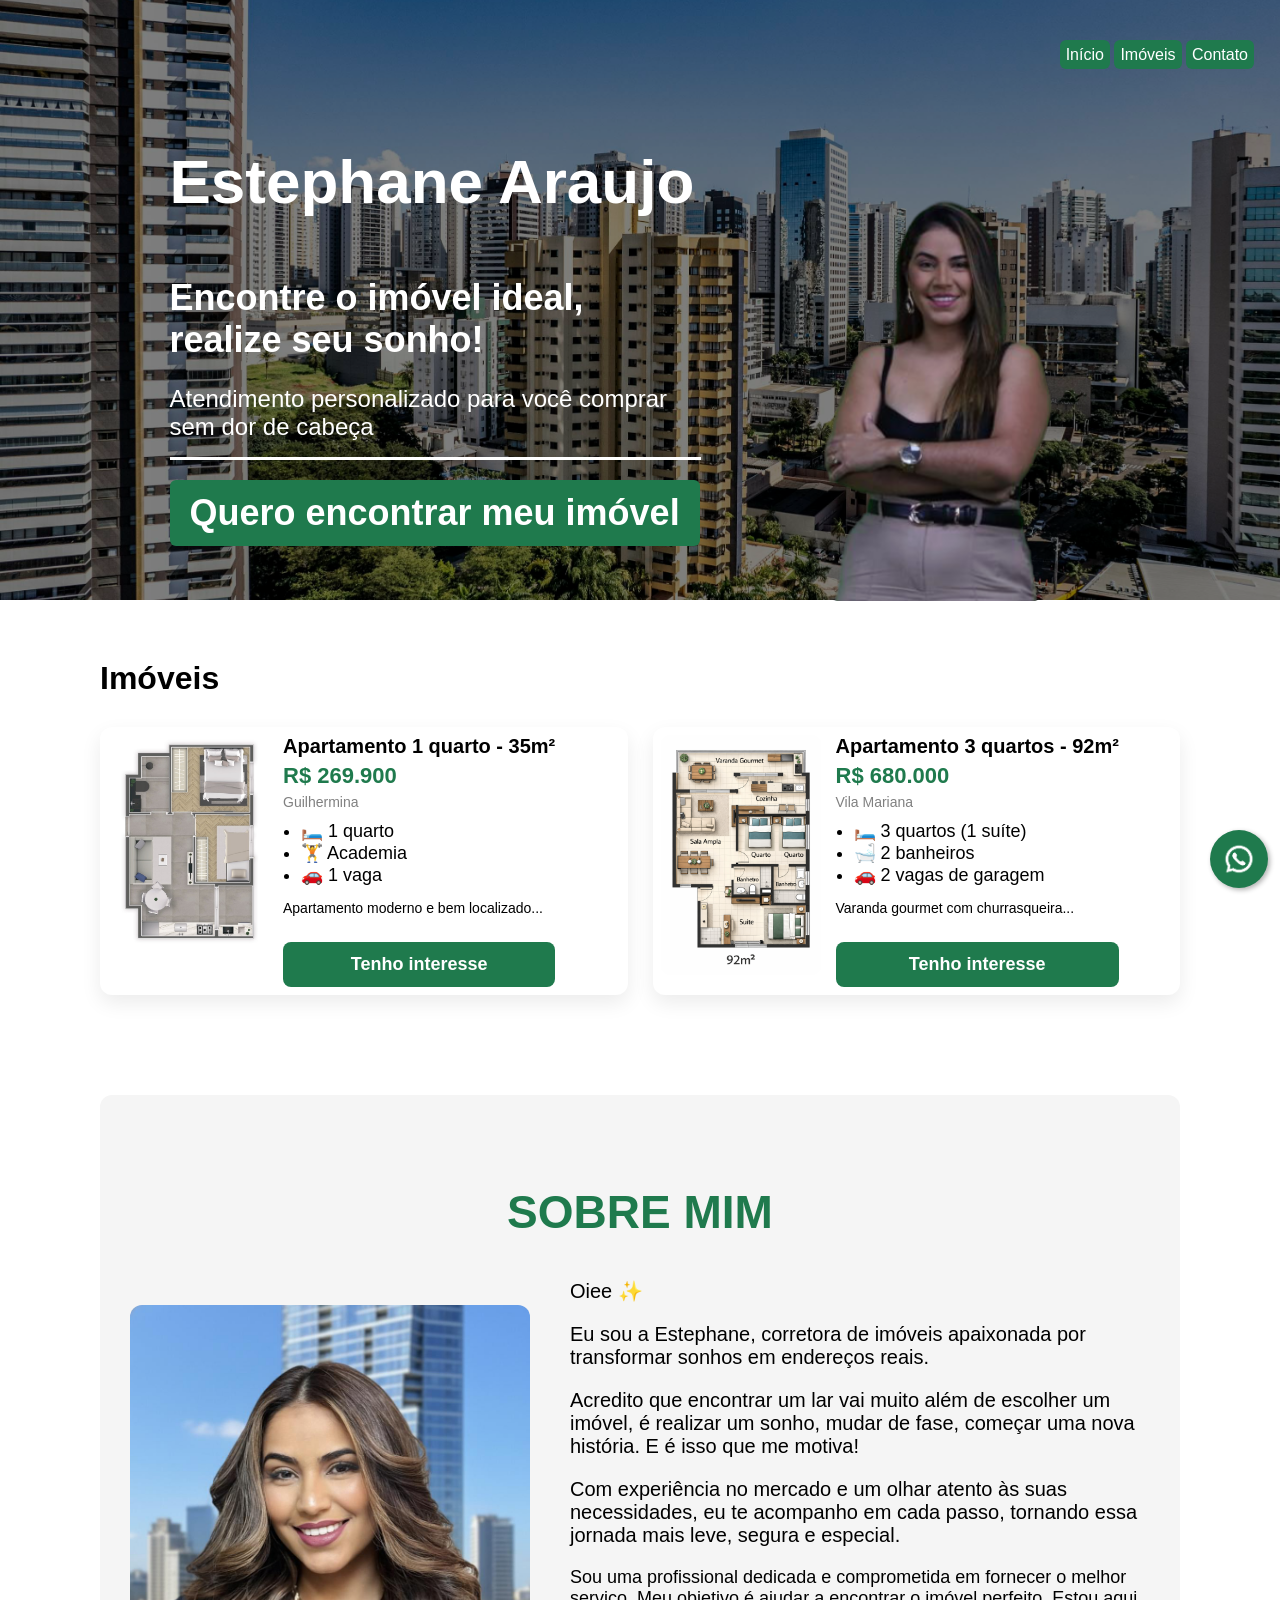
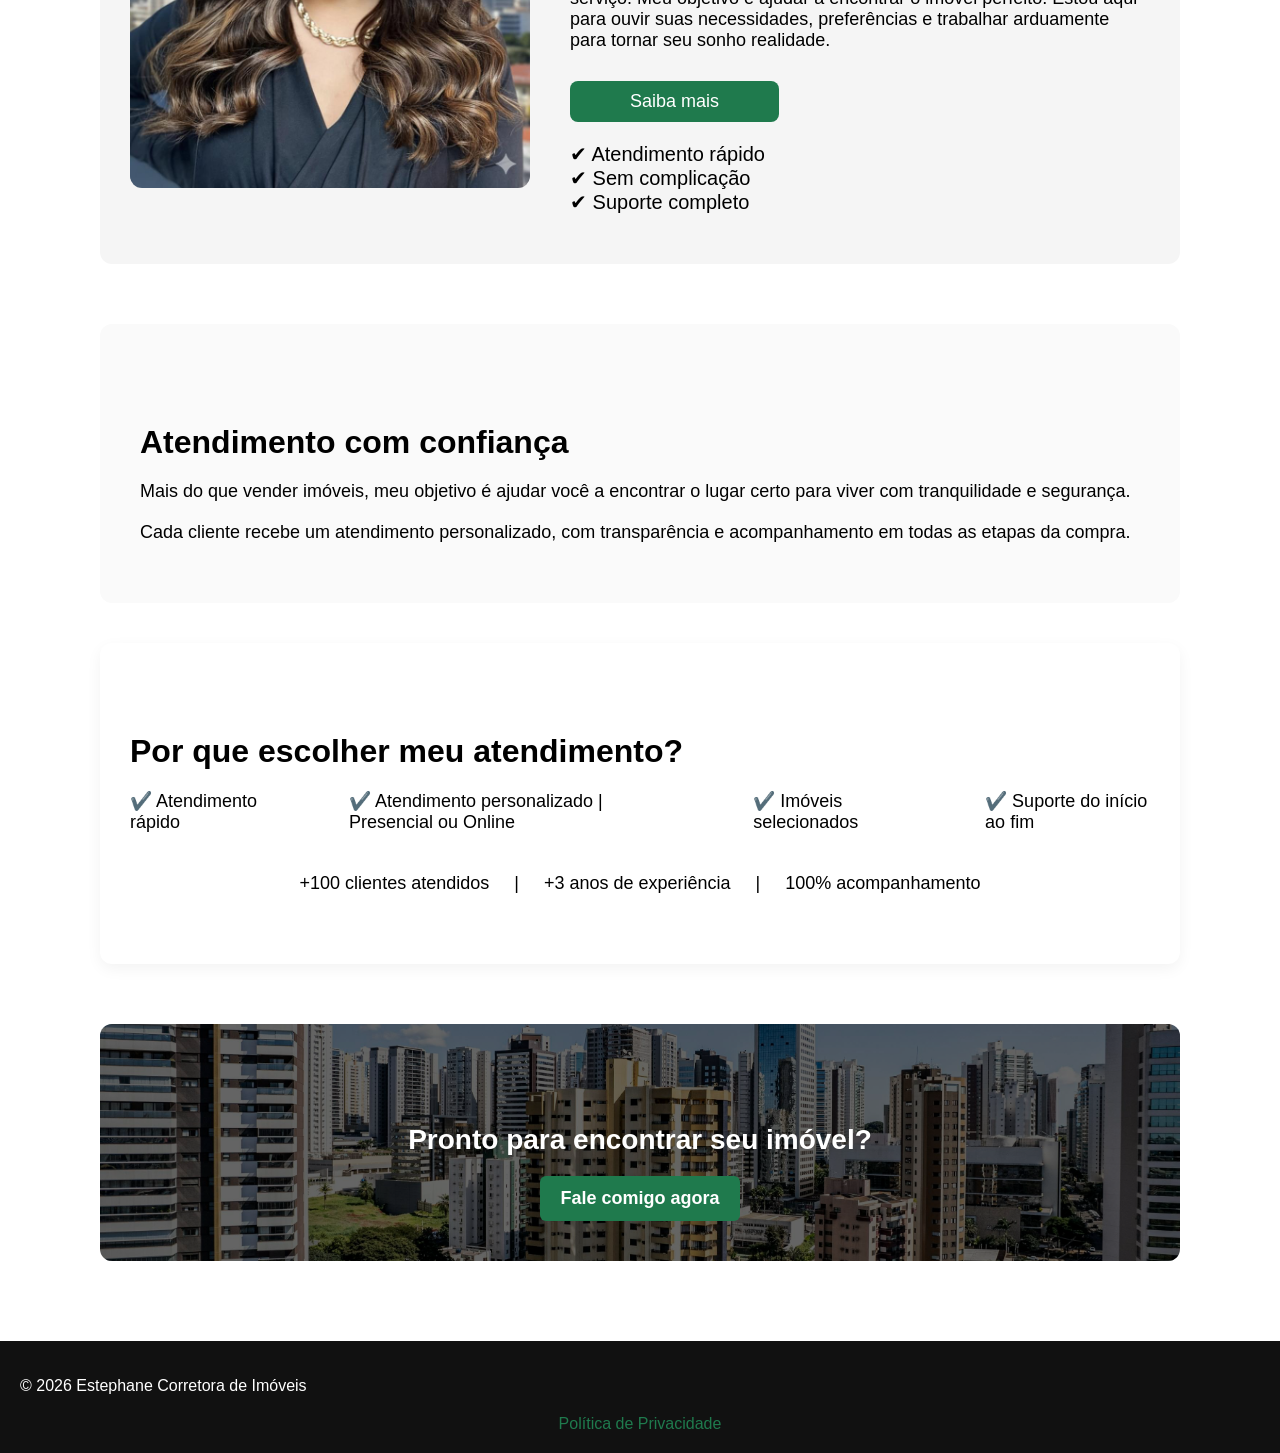
==== index.html @ 43e54a30 "Add files via upload" ====
<!DOCTYPE html>
<html>
 <head>
  <meta charset="UTF-8">
  <title>Estephane Corretora | Imóveis em São Paulo</title>
  <link rel="stylesheet" href="estilo.css">
  <meta name="viewport" content="width=device-width, initial-scale=1.0">
  <link rel="icon" href="favicon.png">
 </head>
 
 <body>
  <header class="hero">
   <div class="topo">
    <nav>
     <a href="index.html">Início</a>
     <a href="Imoveis.html">Imóveis</a>
     <a href="https://wa.me/5511993625335">Contato</a>
    </nav>
   </div>

   <div class="hero-conteudo">
    
    <div class="hero-texto">
     <h1>Estephane Araujo</h1>
     <h2>Encontre o imóvel ideal, realize seu sonho!</h2>
     <p>Atendimento personalizado para você comprar sem dor de cabeça</p>
     
     <a href="https://wa.me/5511993625335" class="btn-whats" target="_blank">
      Quero encontrar meu imóvel
     </a>
    </div>
    
    <div class="hero-imagem">
     <img src="foto-estephane.png" alt="Foto da corretora">
    </div>
   </div>
  </header>
  
  <main>
  <h2>Imóveis</h2>

   <article class="blocos">
    <section class="card">
     <a href="Amaral Coutinho/Amaral Coutinho Pg.html">
      <img src="Amaral Coutinho/Amaral-Coutinho-Guilhermina-Planta.jpg">
     </a>
      
      <div class="card-info">
       <a href="Amaral Coutinho/Amaral Coutinho Pg.html">       
       
        <h3>Apartamento 1 quarto - 35m²</h3>
        
        <span class="preco">R$ 269.900</span>
        
        <span class="local">Guilhermina</span>
        
        <ul>
         <li>🛏️ 1 quarto</li>
         <li>🏋️ Academia</li>
         <li>🚗 1 vaga</li>
        </ul>
        
        <p class="desc">
Apartamento moderno e bem localizado...
        </p>
       </a>
       
       <a href="https://wa.me/5511993625335" class="btn-card">
Tenho interesse
       </a>
      </div>
    </section>
    
    <section class="card">
     <a href="apartamento de 92m.html">
      <img src="planta-92.png" width="120">
     </a>
      
      <div class="card-info">     
       <a href="apartamento de 92m.html">
        <h3>Apartamento 3 quartos - 92m²</h3>
        
        <span class="preco">R$ 680.000</span>
        
        <span class="local">Vila Mariana</span>
        
        <ul>
         <li>🛏️ 3 quartos (1 suíte)</li>
         <li>🛁 2 banheiros</li>
         <li>🚗 2 vagas de garagem</li>
        </ul>
        
        <p class="desc">
Varanda gourmet com churrasqueira...
        </p>
       </a>
       
       <a href="https://wa.me/5511993625335" class="btn-card">
Tenho interesse
       </a>
      </div>
    </section>
   </article>
   
   <article>
    <section class="sobre">
     <h2>SOBRE MIM</h2>
     
     <span class="sobre-div">
      <img class="sobre-img" src="corretora-nova.jpeg">
      
      <span class="sobre-txt">
       <p>
Oiee ✨
       </p>
       
       <p>
Eu sou a Estephane, corretora de imóveis apaixonada por transformar sonhos em endereços reais.
       </p>
       
       <p>
Acredito que encontrar um lar vai muito além de escolher um imóvel, é realizar um sonho, mudar de fase, começar uma nova história. E é isso que me motiva!
       </p>
       
       <p>
Com experiência no mercado e um olhar atento às suas necessidades, eu te acompanho em cada passo, tornando essa jornada mais leve, segura e especial.
       </p>
       
       </p>
Sou uma profissional dedicada e comprometida em fornecer o melhor serviço. Meu objetivo é ajudar a encontrar o imóvel perfeito. Estou aqui para ouvir suas necessidades, preferências e trabalhar arduamente para tornar seu sonho realidade.
       </p>
       
       <a href="sobre.html">Saiba mais</a>
      
       <p class="prova">
✔ Atendimento rápido<br>
✔ Sem complicação<br>
✔ Suporte completo
       </p>
      </span>
     </span>
    </section>
    
    <section class="confiança">
     <h2>Atendimento com confiança</h2>
     
     <p>
Mais do que vender imóveis, meu objetivo é ajudar você a encontrar o lugar certo
para viver com tranquilidade e segurança.
     </p>
     
     <p>
Cada cliente recebe um atendimento personalizado, com transparência e
acompanhamento em todas as etapas da compra.
     </p>
    </section>
    
    <section class="diferenciais">
     <h2>Por que escolher meu atendimento?</h2>
     
     <section class="dife">
       <div>✔️ Atendimento rápido</div>
       <div>✔️ Atendimento personalizado | Presencial ou Online</div>
       <div>✔️ Imóveis selecionados</div>
       <div>✔️ Suporte do início ao fim</div>
     </section>
     
     <section class="numeros">
       <div class="nume">+100 clientes atendidos</div>
       <span class="divisor">|</span>
       <div class="nume">+3 anos de experiência</div>
       <span class="divisor">|</span>
       <div class="nume">100% acompanhamento</div>
     </section>
    </section>
   </article>
   
   <section class="cta-final">
    <h2>Pronto para encontrar seu imóvel?</h2>
    
    <a href="https://wa.me/5511993625335" class="btn-whats">
Fale comigo agora
    </a>
   </section>
   
   <a href="https://wa.me/5511993625335?text=Oi,%20estava%20olhando%20seu%20site%20e%20gostaria%20de%20saber%20mais%20sobre%20os%20imoveis%20disponiveis." class="whatsapp-float" target="_blank">
    <img class="centro" src="Logo_whatsap-removebg-preview.png">
   </a>
  </main>
  
  <footer>
   <p>© 2026 Estephane Corretora de Imóveis</p>
   
   <a href="politica.html">Política de Privacidade</a>
  </footer>
 </body>
</html>
---- estilo.css ----
* {
  box-sizing: border-box;
}

body {
  display: flex;
  flex-direction: column;
  min-height: 100vh;
  border: none;
  margin: 0;
  overflow-x: hidden;
  font-family: 'inter', sans-serif;
}

header {

}

.hero {
  position: relative;
  background-image: url("fundo-22.jpg");
  background-size: cover;
  background-position: center;
  min-height: 600px;
  padding: 40px 20px;
  color: white;
  font-family: Helvetica;
}

.hero::before {
  content: "";
  position: absolute;
  inset: 0;
  background: rgba(0,0,0,0.5);
}

.hero * {
  position: relative;
  z-index: 1;
}

.hero-conteudo {
  display: flex;
  align-items: center;
  justify-content: center;
  gap: 70px;
  margin-top: 40px;
  flex-wrap: wrap;
}

.hero-imagem img {
  transform: translateY(64px);
  width: 340px;
  max-width: 100%;
}

.hero-texto {
  font-size: 36px;
  max-width: 531px;
}

.hero-texto h1 {
  font-size: 62px;
}

.hero-texto h2 {
  font-size: 36px;
  margin-bottom: 10px;
  color: white;
}

.hero-texto p {
  font-size: 24px;
  margin-bottom: 20px;
  color: white;
  padding-bottom: 16px;
  border-bottom: 3px solid white;
}

.btn-whats {
  display: inline-block;
  background-color: #1f7a4d;
  color: white !important;
  padding: 12px 20px;
  border-radius: 6px;
  text-decoration: none;
  font-weight: bold;
  transition: 0.3s;
}

.btn-whats:hover {
  background-color: #145c38;
}

.topo {
  display: flex;
  justify-content: right;
  margin: 6px;
}

nav {

}

nav a {
  background-color: #1f7a4d;
  color: white;
  border-radius: 6px;
  padding: 6px;
  text-decoration: none;
}

nav a:hover {
  background-color: #145c38;
}

.head1 {
  position: relative;
  background-image: url("Amaral Coutinho/Amaral-Coutinho-01.jpg");
  background-size: cover;
  background-position: center;
  background-repeat: no-repeat;
  height: 600px;
  width: 100%;
  padding: 40px 20px;
  color: white;
  font-family: Helvetica;
}

main {
  flex: 1;
  max-width: 1080px;
  margin: auto;
  font-size: 18px;
}

.image {
  display: flex;
  max-width: 800px;
}

.blocos {
  display: grid;
  grid-template-columns: repeat(auto-fit, minmax(350px, 1fr));
  gap: 25px;
  margin-top: 30px;
}

.card {
  display: flex;
  flex: 1 1 500px;
  gap: 15px;
  padding: 15px;
  border-radius: 12px;
  background: white;
  padding: 8px;
  border: none;
  box-shadow: 0 8px 20px rgba(0,0,0,0.08);
  width: 100%;
  transition: 0.3s;
}

.card:hover {
  transform: translateY(-8px);
  box-shadow: 0 15px 30px rgba(0,0,0,0.15);
}

.card img {
  width: 160px;
  border-radius: 10px;
  object-fit: cover;
  transition: 0.3s;
}

.card:hover img {
  transform: scale(1.05);
}

.card-info {
  display: flex;
  flex-direction: column;
  gap: 6px;
  min-width: 0;
}

.card-info h3 {
  margin: 0;
  font-size: 20px;
  font-weight: bold;
  color: black;
}

.card ul {
  color: black;
}

.card p {
  color: black;
}

.preco {
  display: block;
  font-size: 22px;
  font-weight: bold;
  color: #1f7a4d;
  margin: 5px 0;
}

.local {
  font-size: 14px;
  color: gray;
}

.card ul {
  padding-left: 18px;
  margin: 10px 0;
}

.desc {
  font-size: 14px;
  color: #555;
}

.btn-card {
  display: inline-block;
  background: #1f7a4d;
  color: white;
  padding: 12px;
  border-radius: 8px;
  margin-top: auto;
  font-size: 18px;
  font-weight: bold;
  transition: 0.3s;
  text-align: center;
}

.btn-card:hover {
  background: #145c38;
  transform: scale(1.05);
}

.sobre {
  margin-top: 60px;
  padding: 30px;
  background: #f5f5f5;
  border-radius: 12px;
}

.sobre h2 {
  text-align: center;
  font-size: 46px;
  color: #1f7a4d;
}

.sobre-div {
  display: flex;
  gap: 40px;
  align-items: center;
}

.sobre-img {
  width: 100%;
  max-width: 400px;
  height: auto;
  border-radius: 12px;
}

.sobre-txt {
  text-decoration: none;  
}

.sobre-txt p {
  font-size: 20px;
}

.sobre-txt a {
  background-color: #1f7a4d;
  color: white;
  border-radius: 8px;
  padding: 10px 60px;
  display: inline-block;
  margin-top: 10px;
}

.sobre-txt a:hover {
  background-color: #145c38;
}

.confiança {
  margin-top: 60px;
  padding: 40px;
  background: #fafafa;
  border-radius: 12px;
}

.prova {
  display: flex;
  flex-direction: column;
  gap: 5px;
}

.diferenciais {
  margin-top: 30px;
  padding: 30px;
  background: white;
  border-radius: 12px;
  box-shadow: 0 5px 15px rgba(0,0,0,0.05);
}

.dife {
  display: flex;
  gap: 80px;
  align-items: center;
}

.numeros {
  text-align: center;
}

.nume {
  display: inline;
  margin-right: 20px;
  margin-left: 20px;
}

.divisor {
  display: inline;
}

.cta-final {
  margin-top: 60px;
  padding: 60px 20px;
  text-align: center;
  color: white;
  border-radius: 12px;
  background-image: url("fundo-22.jpg");
  background-size: cover;
  background-position: center;
  position: relative;
  overflow: hidden;
}

.cta-final::before {
  content: "";
  position: absolute;
  inset: 0;
  background: rgba(0,0,0,0.6);
}

.cta-final * {
  position: relative;
  z-index: 1;
}

.cta-final h2 {
  color: white;
}

span {
  display: block;
  text-align: left;
}

.span2 {
  display: inline;
}

section {
  margin-bottom: 40px;
}

h2 {
  color: black;
  font-size: 32px;
  margin-top: 60px;
  margin-bottom: 20px;
  font-weight: 700;
}

ul ol {
  color: black;
}

a {
  text-decoration: none;
}

p {
  color: black;
  text-align: left;
  margin-bottom: 20px;
}


.whatsapp-float {
  position: fixed;
  width: 60px;
  height: 60px;
  bottom: 20px;
  right: 20px;
  background-color: #1f7a4d;
  color: white;
  border-radius: 50%;
  text-align: center;
  font-size: 28px;
  line-height: 60px;
  box-shadow: 2px 2px 5px rgba(0,0,0,0.3);
  text-decoration: none;
  z-index: 1000;
  transition: 0.3s;
}

.whatsapp-float:hover {
  background-color: #145c38;
  transform: scale(1.1);
}

.centro  {
  width: 60px;
  height: 60px;
  border-radius: 50%;
  object-fit: cover;
}

footer {
  background: #111;
  color: white;
  text-align: center;
  padding: 20px;
  margin-top: 40px;
}

footer a {
  color: #1f7a4d;
  text-decoration: none;
  display: block;
  margin-top: 10px;
}

footer p {
  color: white;
}

@media (max-width: 768px) {
  .body {
    overflow-x: hidden;
  }
  
  .hero {
    min-height: auto;
    pading: 20px 16px 40px;
  }
  
  .hero-conteudo {
    flex-direction: column;
    text-align: center;
    gap: 20px;
    margin-top: 25px;
  }
  
  .hero-texto {
    font-size: 24px;
    max-width: 100%;
    width: 100%;
  }
  
  .hero-texto h1 {
    font-size: 32px;
    margin: 0 0 15px;
  }
  
  .hero-texto h2 {
    font-size: 22px;
    margin-bottom: 12px;
  }
  
  .hero-texto p {
    font-size: 16px;
    margin-bottom: 18px;
  }
  
  .hero-imagem img {
    display: none;
  }
  
  .topo {
    justify-content: center;
    margin: 0;
  }
  
  nav {
    display: flex;
    justify-content: center;
    gap: 8px;
    flex-wrap: wrap;
  }
  
  nav a {
    padding: 8px 12px;
    font-size: 15px;
  }
  
  main {
    width: 100%;
    max-width: 100%;
    padding: 0 12px;
    margin: 0 auto;
  }
  
  .blocos {
    display: grid;
    grid-template-columns: repeat(2, 1fr);
    gap: 12px;
  }
  
  .card {
    display: flex;
    flex-direction: column;
    width: 100%;
    min-width: 0;
    padding: 8px;
  }
  
  .card img {
    width: 100%;
    height: 130px;
    object-fit: cover;
  }
  
  .card-info {
    padding: 5px;
  }
  
  .card-info h3 {
    font-size: 17px;
  }
  
  .preco {
    font-size: 19px;
  }
    .card ul {
    font-size: 14px;
    padding-left: 16px;
  }
  
  .desc {
    font-size: 13px;
  }
  
  .btn-card {
    font-size: 15px;
    padding: 10px;
  }
  
  .sobre-div {
    flex-direction: column;
    gap: 20px;
  }
  
  .sobre-img {
    max-width: 100%;
  }
  
  .sobre h2 {
    font-size: 28px;
  }
  
  .sobre-txt {
    margin-top: 0;
    text-align: center;
  }
  
  .sobre-txt p {
    font-size: 18px;
  }
  
  .dife {
    flex-direction: column;
    gap: 20px;
    align-items: flex-start;
  }
  
  .numeros {
    flex-direction: column;
    margin: 12px;
  }
  
  .nume {
    display: block;
    align-items: center;
    margin-right: 0px;
    margin-left: 0px;
  }
  
  .divisor
    display: none;
  }
  
  .cta-final {
    border-radius: 12px;
    padding: 40px 16px;
  }
  
  .cta-final h2 {
    font-size: 28px;
  }
  
  .whatsapp-float {
    width: 58px;
    height: 58px;
    right: 12px;
    bottom: 12px;
  }

  .centro {
    width: 58px;
    height: 58px;
  }
}
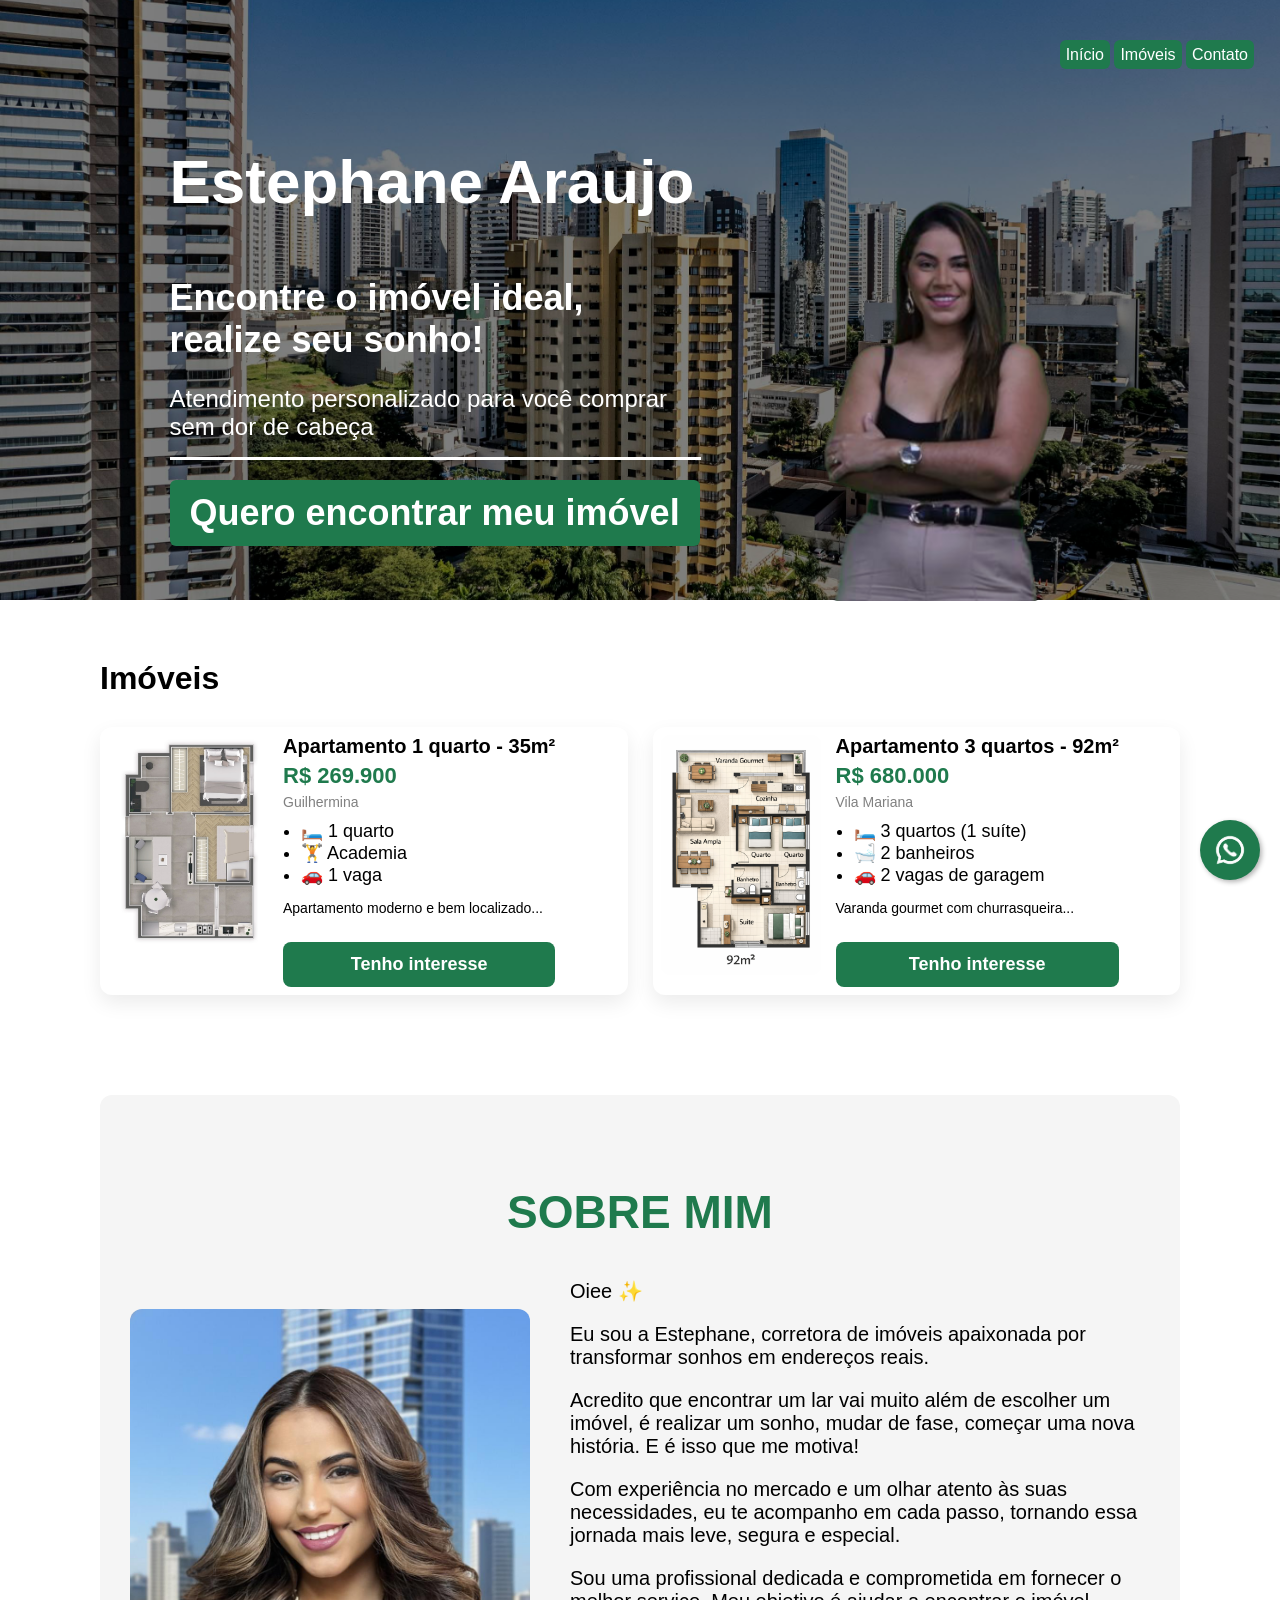
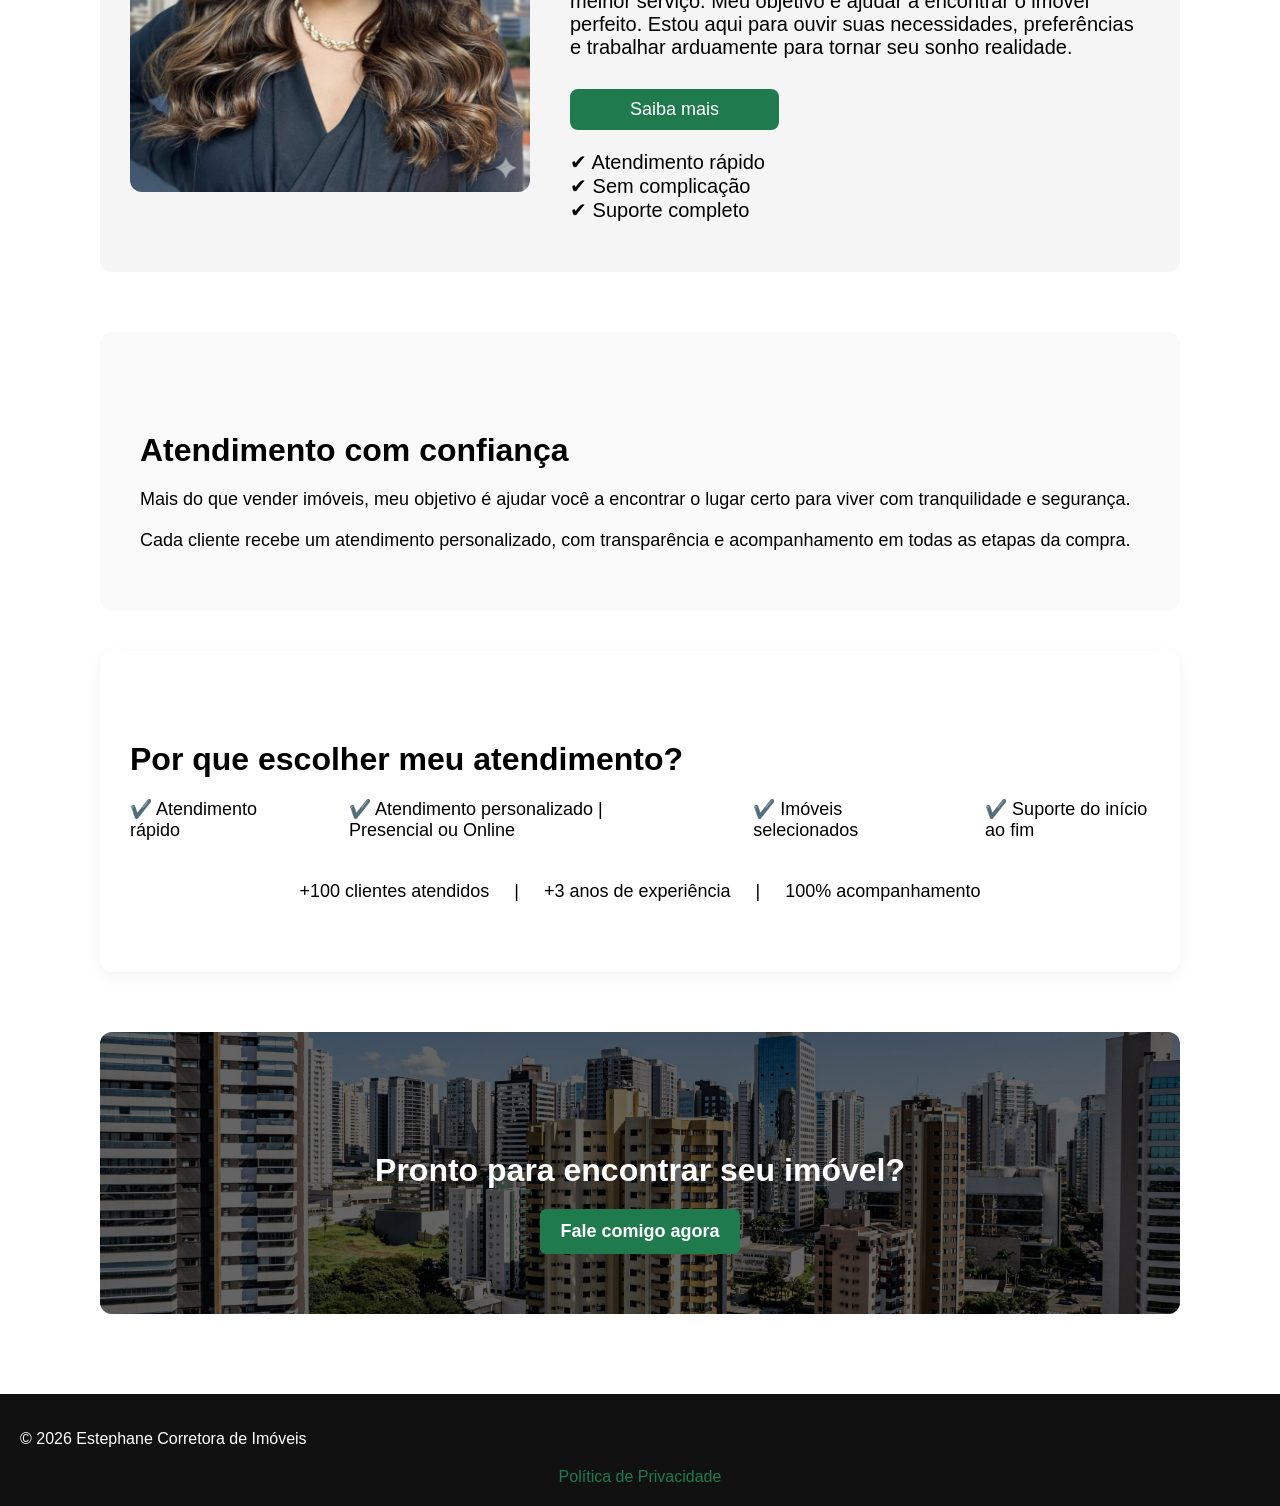
==== commit 0f2f4ecc: "Add files via upload" ====
--- a/index.html
+++ b/index.html
@@ -126,7 +126,7 @@
 Com experiência no mercado e um olhar atento às suas necessidades, eu te acompanho em cada passo, tornando essa jornada mais leve, segura e especial.
        </p>
        
-       </p>
+       <p>
 Sou uma profissional dedicada e comprometida em fornecer o melhor serviço. Meu objetivo é ajudar a encontrar o imóvel perfeito. Estou aqui para ouvir suas necessidades, preferências e trabalhar arduamente para tornar seu sonho realidade.
        </p>
        
--- a/estilo.css
+++ b/estilo.css
@@ -582,7 +582,7 @@
   
   .numeros {
     flex-direction: column;
-    margin: 12px;
+    text-align: right;
   }
   
   .nume {
@@ -592,7 +592,7 @@
     margin-left: 0px;
   }
   
-  .divisor
+  .divisor {
     display: none;
   }
   
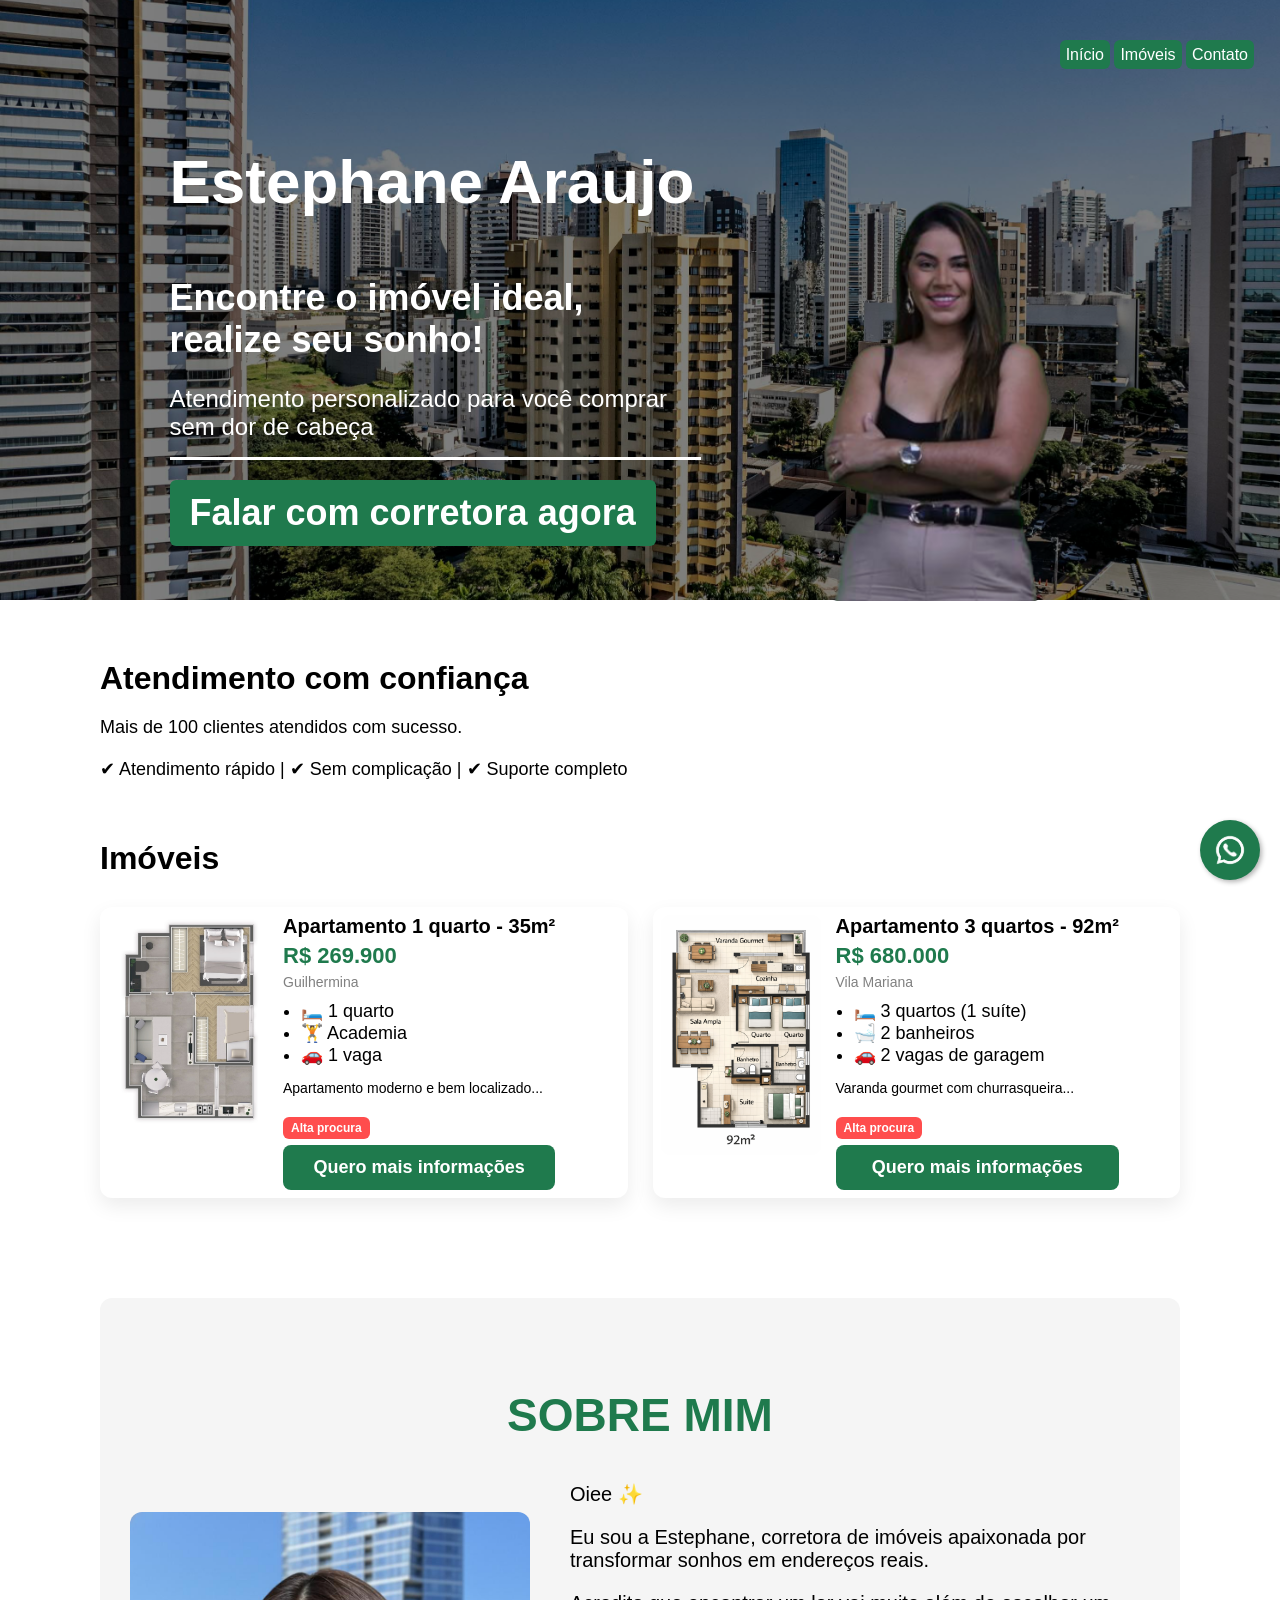
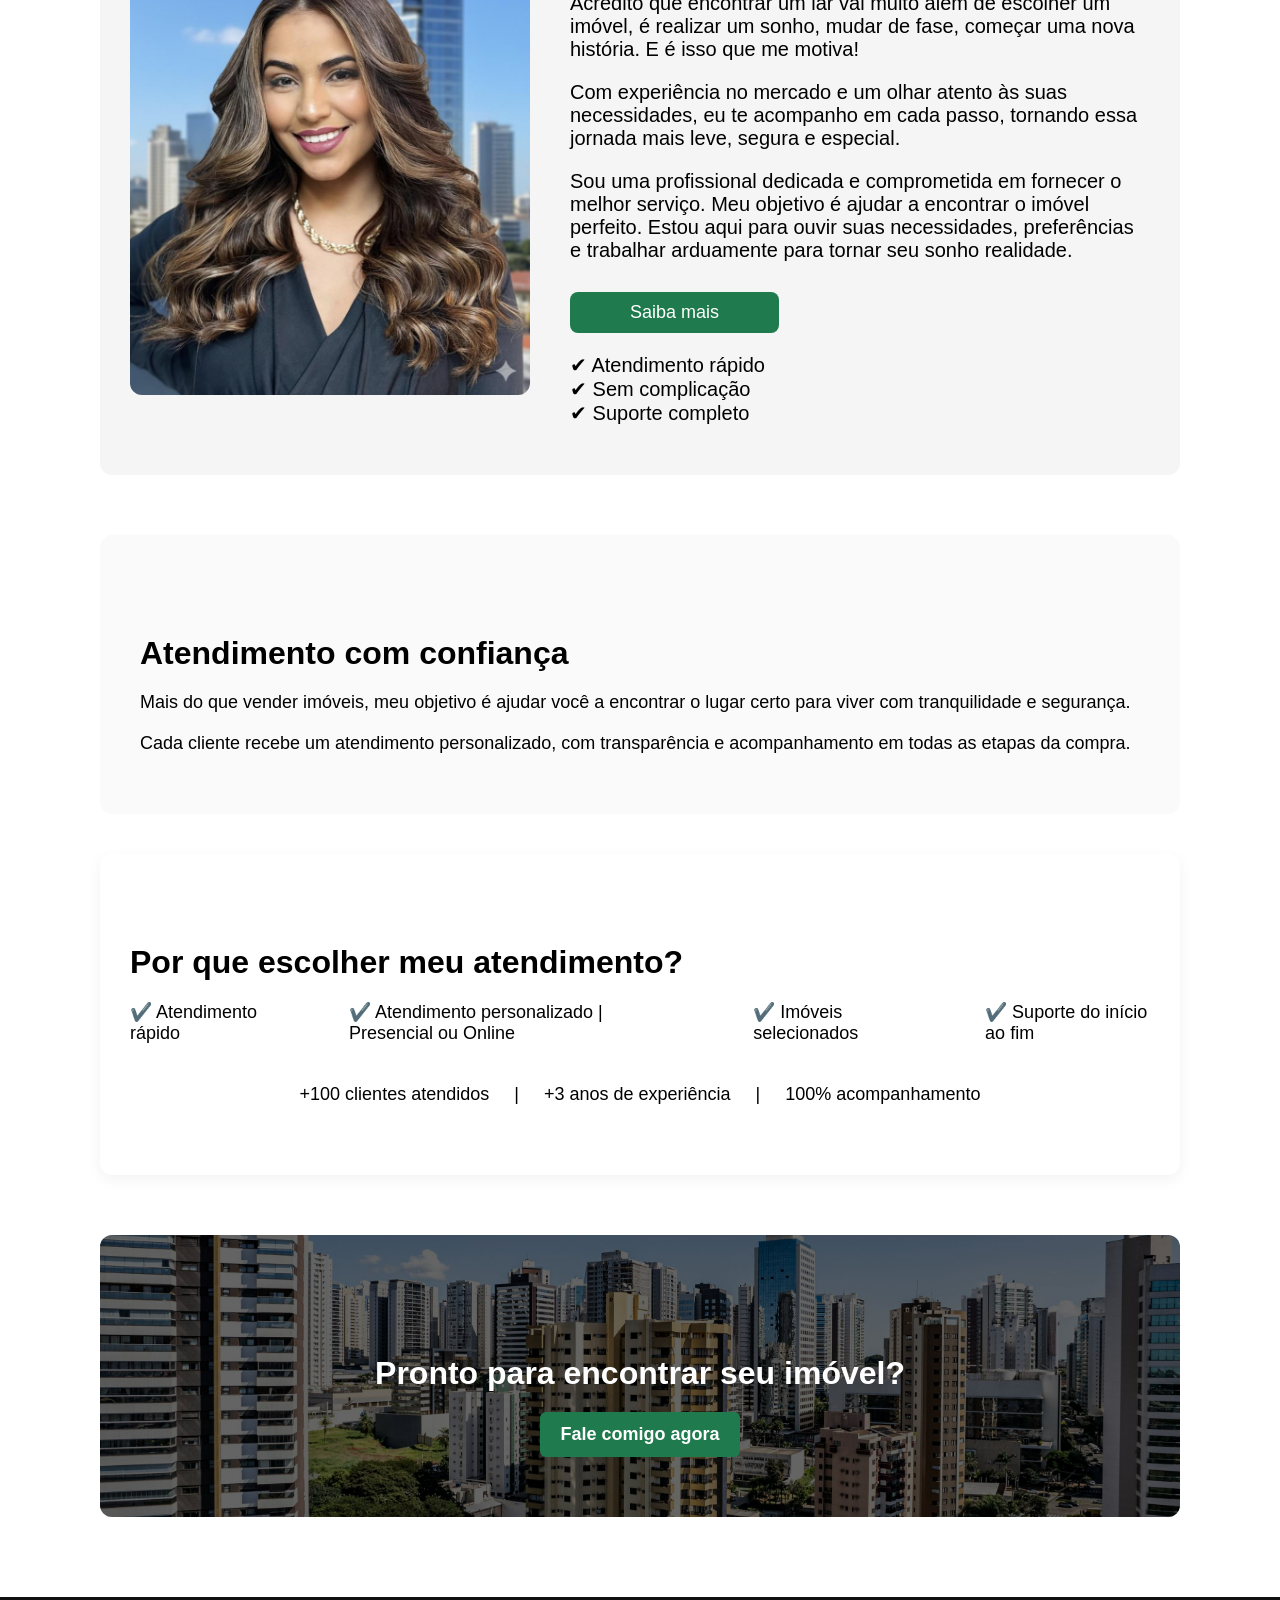
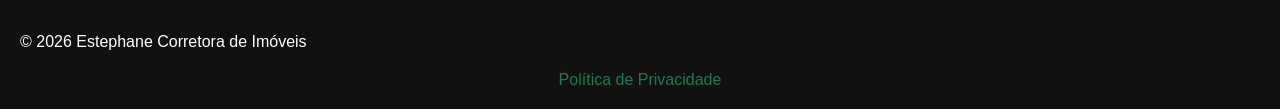
==== commit e0316486: "Add files via upload" ====
--- a/index.html
+++ b/index.html
@@ -26,7 +26,7 @@
      <p>Atendimento personalizado para você comprar sem dor de cabeça</p>
      
      <a href="https://wa.me/5511993625335" class="btn-whats" target="_blank">
-      Quero encontrar meu imóvel
+Falar com corretora agora
      </a>
     </div>
     
@@ -37,8 +37,14 @@
   </header>
   
   <main>
+  <section class="prova-social">
+    <h2>Atendimento com confiança</h2>
+    <p>Mais de 100 clientes atendidos com sucesso.</p>
+    <p>✔ Atendimento rápido | ✔ Sem complicação | ✔ Suporte completo</p>
+  </section>
+  
   <h2>Imóveis</h2>
-
+   
    <article class="blocos">
     <section class="card">
      <a href="Amaral Coutinho/Amaral Coutinho Pg.html">
@@ -47,7 +53,7 @@
       
       <div class="card-info">
        <a href="Amaral Coutinho/Amaral Coutinho Pg.html">       
-       
+        
         <h3>Apartamento 1 quarto - 35m²</h3>
         
         <span class="preco">R$ 269.900</span>
@@ -63,10 +69,11 @@
         <p class="desc">
 Apartamento moderno e bem localizado...
         </p>
-       </a>
-       
-       <a href="https://wa.me/5511993625335" class="btn-card">
-Tenho interesse
+        <span class="badge">Alta procura</span>
+       </a>
+       
+       <a href="https://wa.me/5511993625335?text=Olá!%20Vi%20o%20projeto%20Apartamento%20Amaral%20Coutinho%20no%20site%20e%20gostaria%20de%20mais%20informações.%20Poderia%20me%20ajudar?" target="_blank" class="btn-card">
+Quero mais informações
        </a>
       </div>
     </section>
@@ -93,10 +100,11 @@
         <p class="desc">
 Varanda gourmet com churrasqueira...
         </p>
+        <span class="badge">Alta procura</span>
        </a>
        
        <a href="https://wa.me/5511993625335" class="btn-card">
-Tenho interesse
+Quero mais informações
        </a>
       </div>
     </section>
@@ -172,7 +180,7 @@
        <span class="divisor">|</span>
        <div class="nume">100% acompanhamento</div>
      </section>
-    </section>
+    </section>    
    </article>
    
    <section class="cta-final">
--- a/estilo.css
+++ b/estilo.css
@@ -1,3 +1,7 @@
+html {
+  scroll-behavior: smooth;
+}
+
 * {
   box-sizing: border-box;
 }
@@ -221,6 +225,17 @@
   color: #555;
 }
 
+.badge {
+  display: inline-block;
+  background: #ff4d4d;
+  color: white;
+  font-size: 12px;
+  padding: 4px 8px;
+  border-radius: 6px;
+  margin-top: 0px;
+  font-weight: bold;
+}
+
 .btn-card {
   display: inline-block;
   background: #1f7a4d;
@@ -442,13 +457,13 @@
 }
 
 @media (max-width: 768px) {
-  .body {
+  body {
     overflow-x: hidden;
   }
   
   .hero {
     min-height: auto;
-    pading: 20px 16px 40px;
+    padding: 20px 16px 40px;
   }
   
   .hero-conteudo {
@@ -582,12 +597,11 @@
   
   .numeros {
     flex-direction: column;
-    text-align: right;
+    text-align: left;
   }
   
   .nume {
     display: block;
-    align-items: center;
     margin-right: 0px;
     margin-left: 0px;
   }
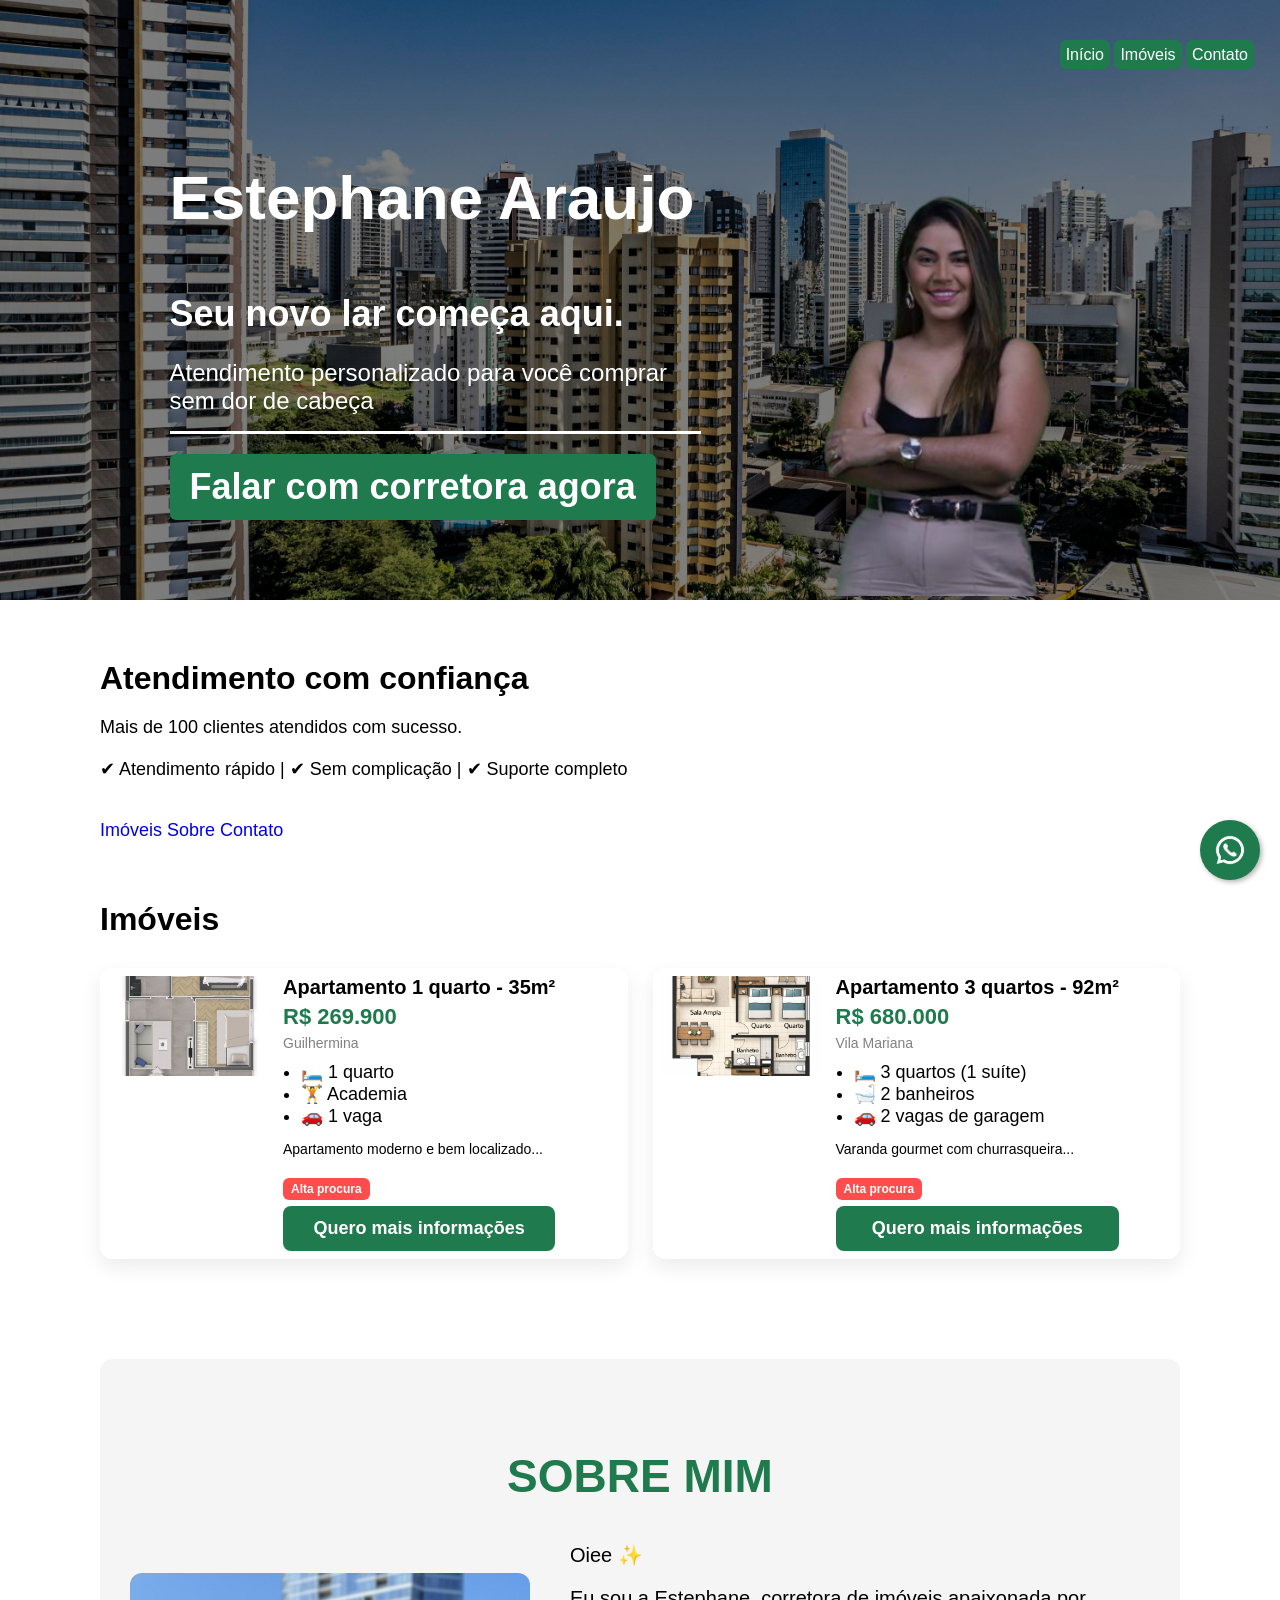
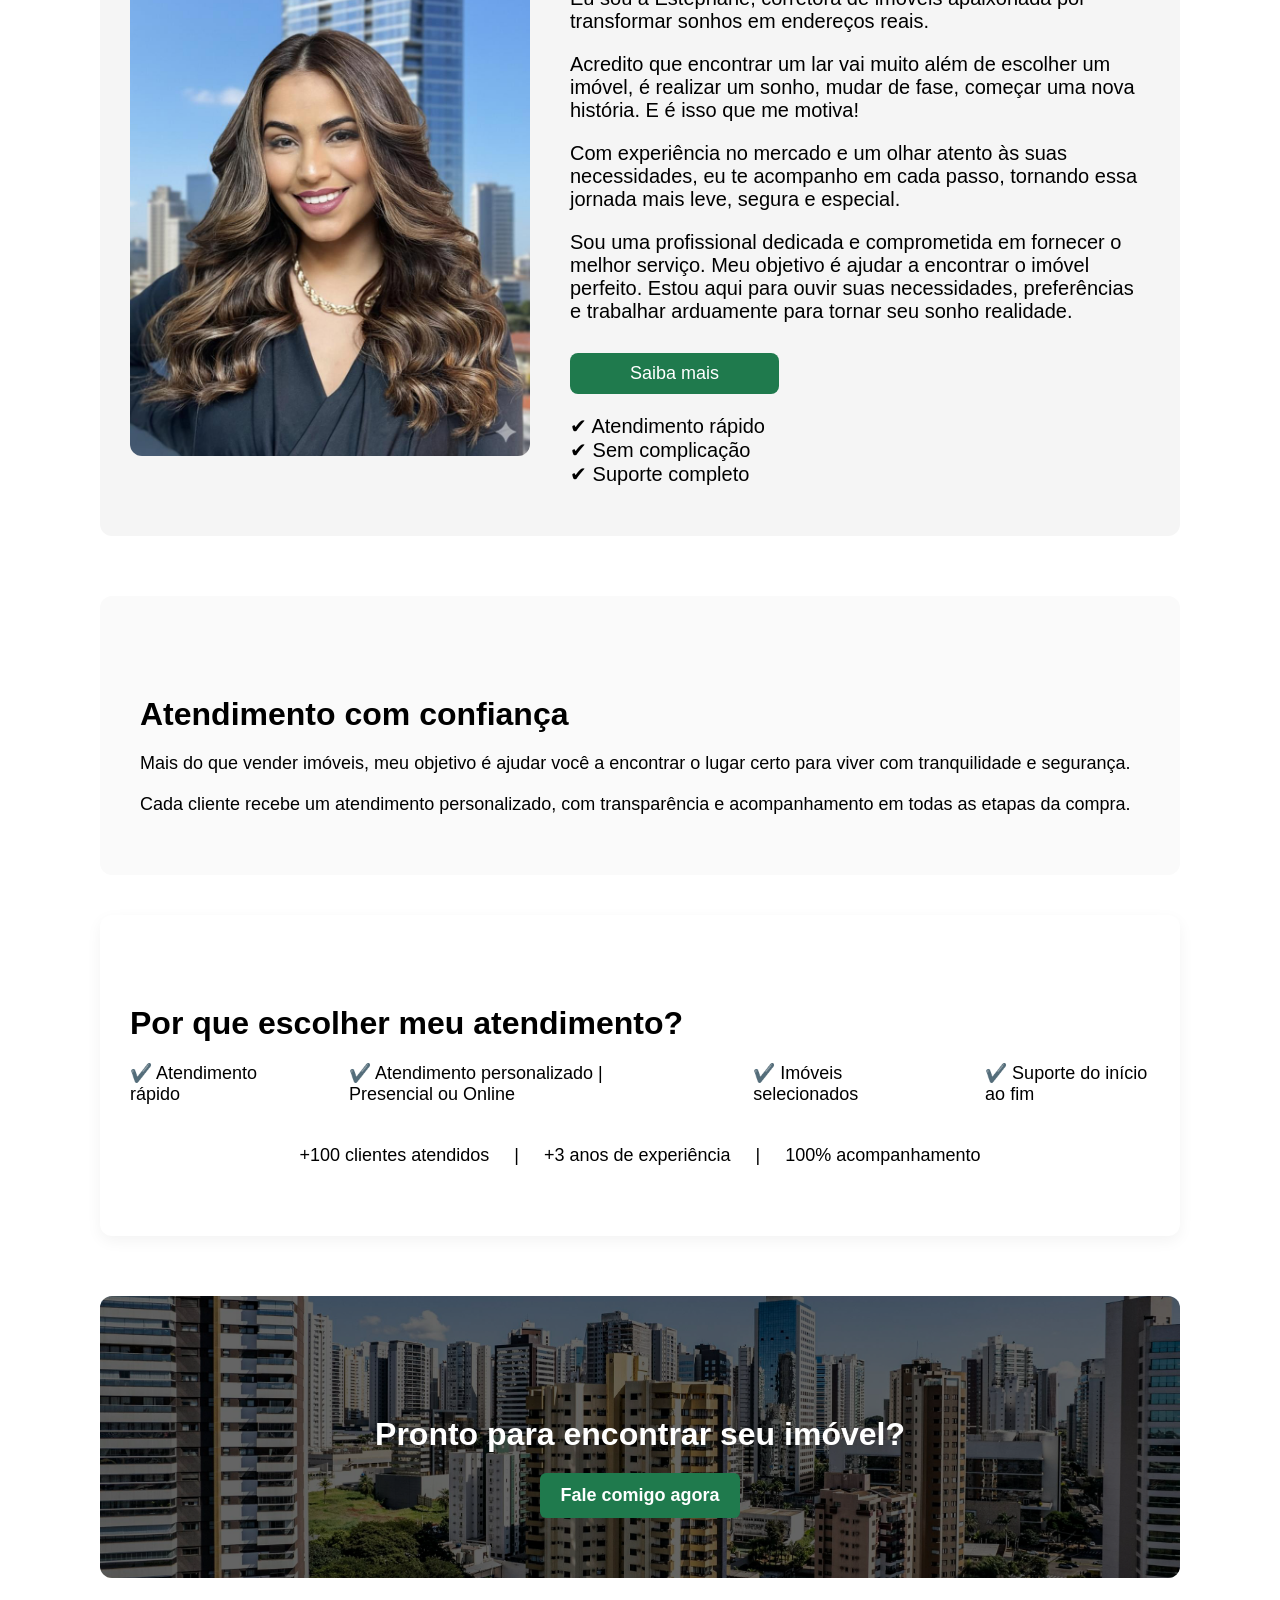
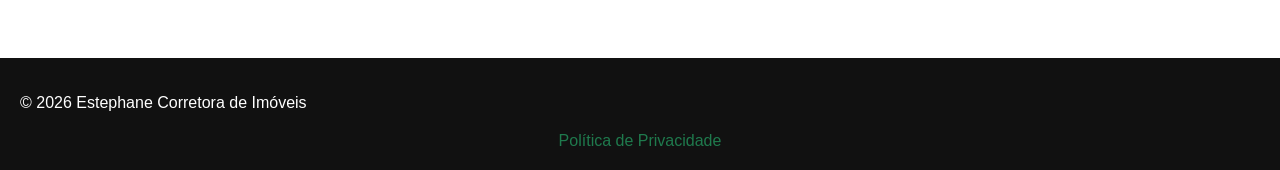
==== commit 3333443d: "Add files via upload" ====
--- a/index.html
+++ b/index.html
@@ -22,7 +22,7 @@
     
     <div class="hero-texto">
      <h1>Estephane Araujo</h1>
-     <h2>Encontre o imóvel ideal, realize seu sonho!</h2>
+     <h2>Seu novo lar começa aqui.</h2>
      <p>Atendimento personalizado para você comprar sem dor de cabeça</p>
      
      <a href="https://wa.me/5511993625335" class="btn-whats" target="_blank">
@@ -35,6 +35,7 @@
     </div>
    </div>
   </header>
+  
   
   <main>
   <section class="prova-social">
@@ -43,8 +44,13 @@
     <p>✔ Atendimento rápido | ✔ Sem complicação | ✔ Suporte completo</p>
   </section>
   
-  <h2>Imóveis</h2>
-   
+  
+  <a href="#imoveis">Imóveis</a>
+  <a href="#sobre">Sobre</a>
+  <a href="#contato">Contato</a>
+  
+  
+  <h2 id="imoveis">Imóveis</h2> 
    <article class="blocos">
     <section class="card">
      <a href="Amaral Coutinho/Amaral Coutinho Pg.html">
@@ -110,8 +116,9 @@
     </section>
    </article>
    
+   
    <article>
-    <section class="sobre">
+    <section class="sobre" id="sobre">
      <h2>SOBRE MIM</h2>
      
      <span class="sobre-div">
@@ -183,7 +190,8 @@
     </section>    
    </article>
    
-   <section class="cta-final">
+   
+   <section class="cta-final" id="contato">
     <h2>Pronto para encontrar seu imóvel?</h2>
     
     <a href="https://wa.me/5511993625335" class="btn-whats">
--- a/estilo.css
+++ b/estilo.css
@@ -171,8 +171,9 @@
 
 .card img {
   width: 160px;
+  aspect-ratio: 16/10;
+  object-fit: cover;
   border-radius: 10px;
-  object-fit: cover;
   transition: 0.3s;
 }
 
@@ -538,6 +539,7 @@
   
   .card img {
     width: 100%;
+    aspect-ratio: 16/10;
     height: 130px;
     object-fit: cover;
   }
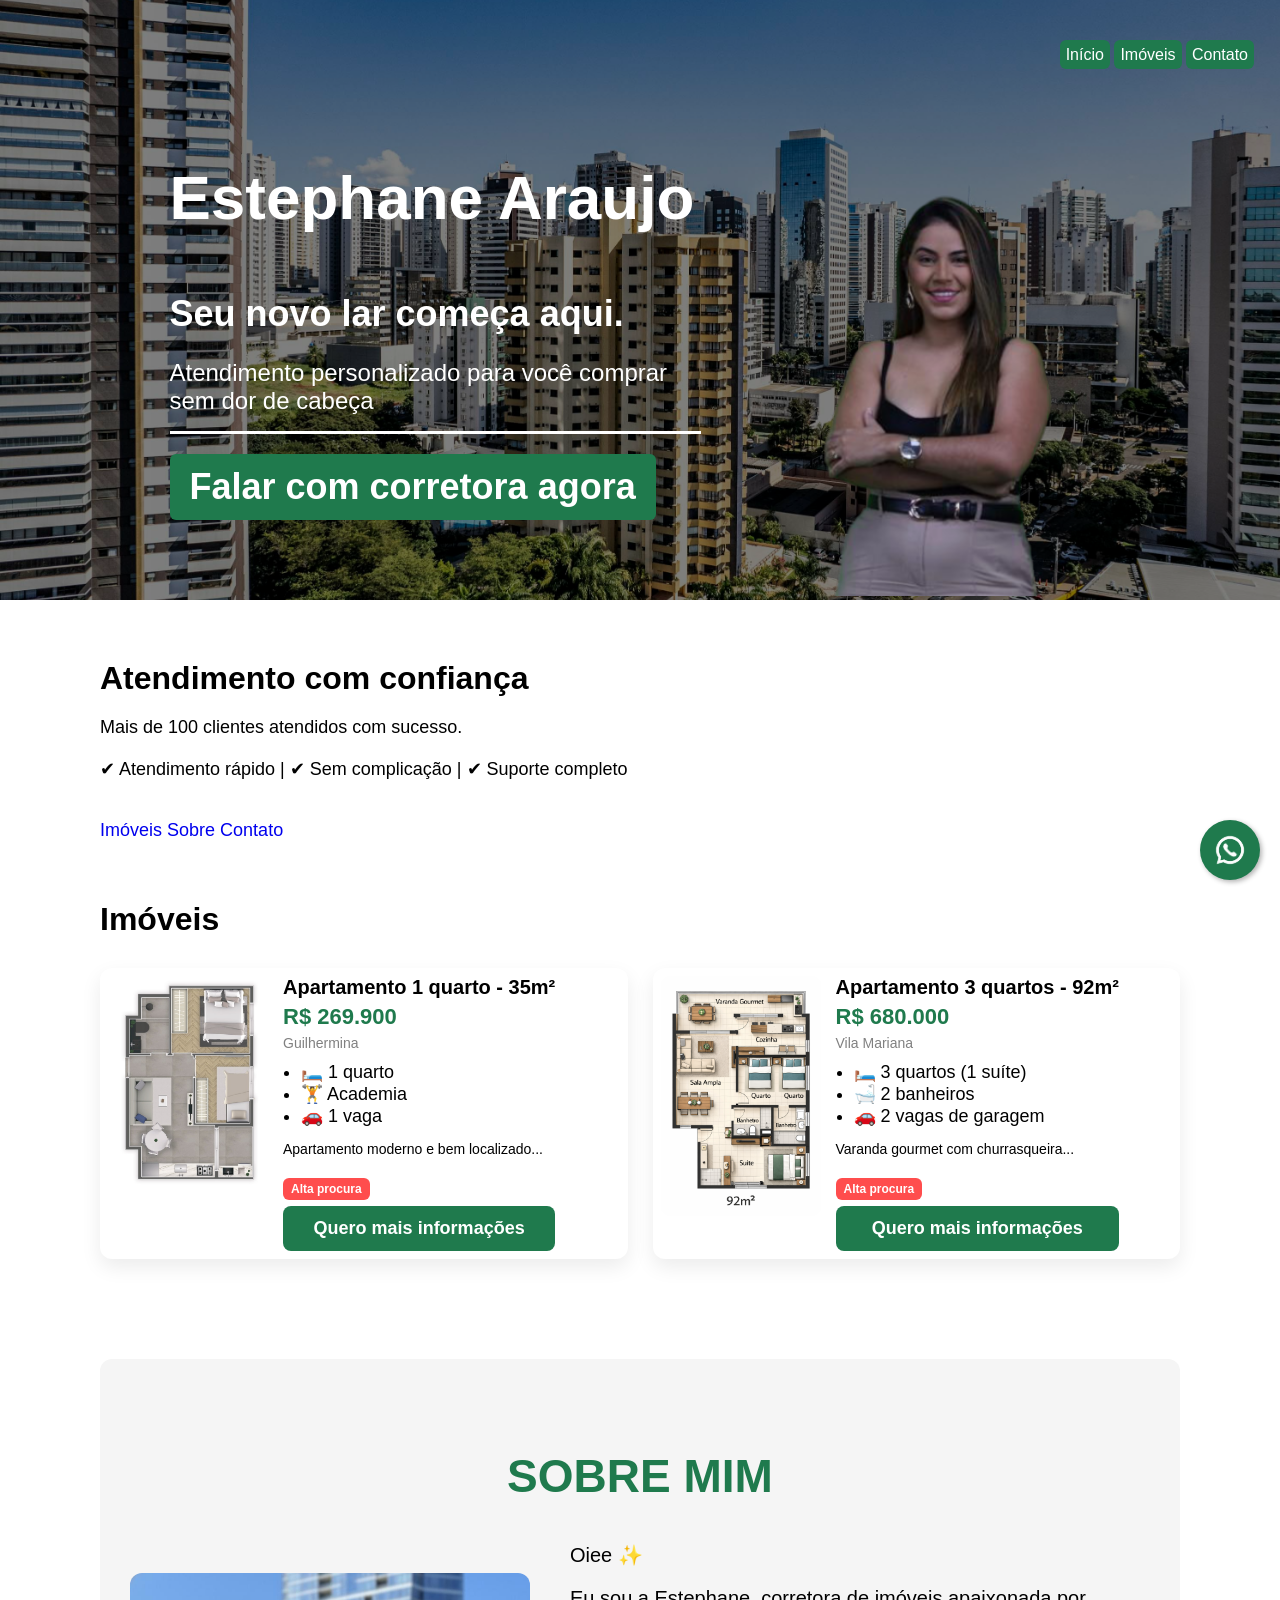
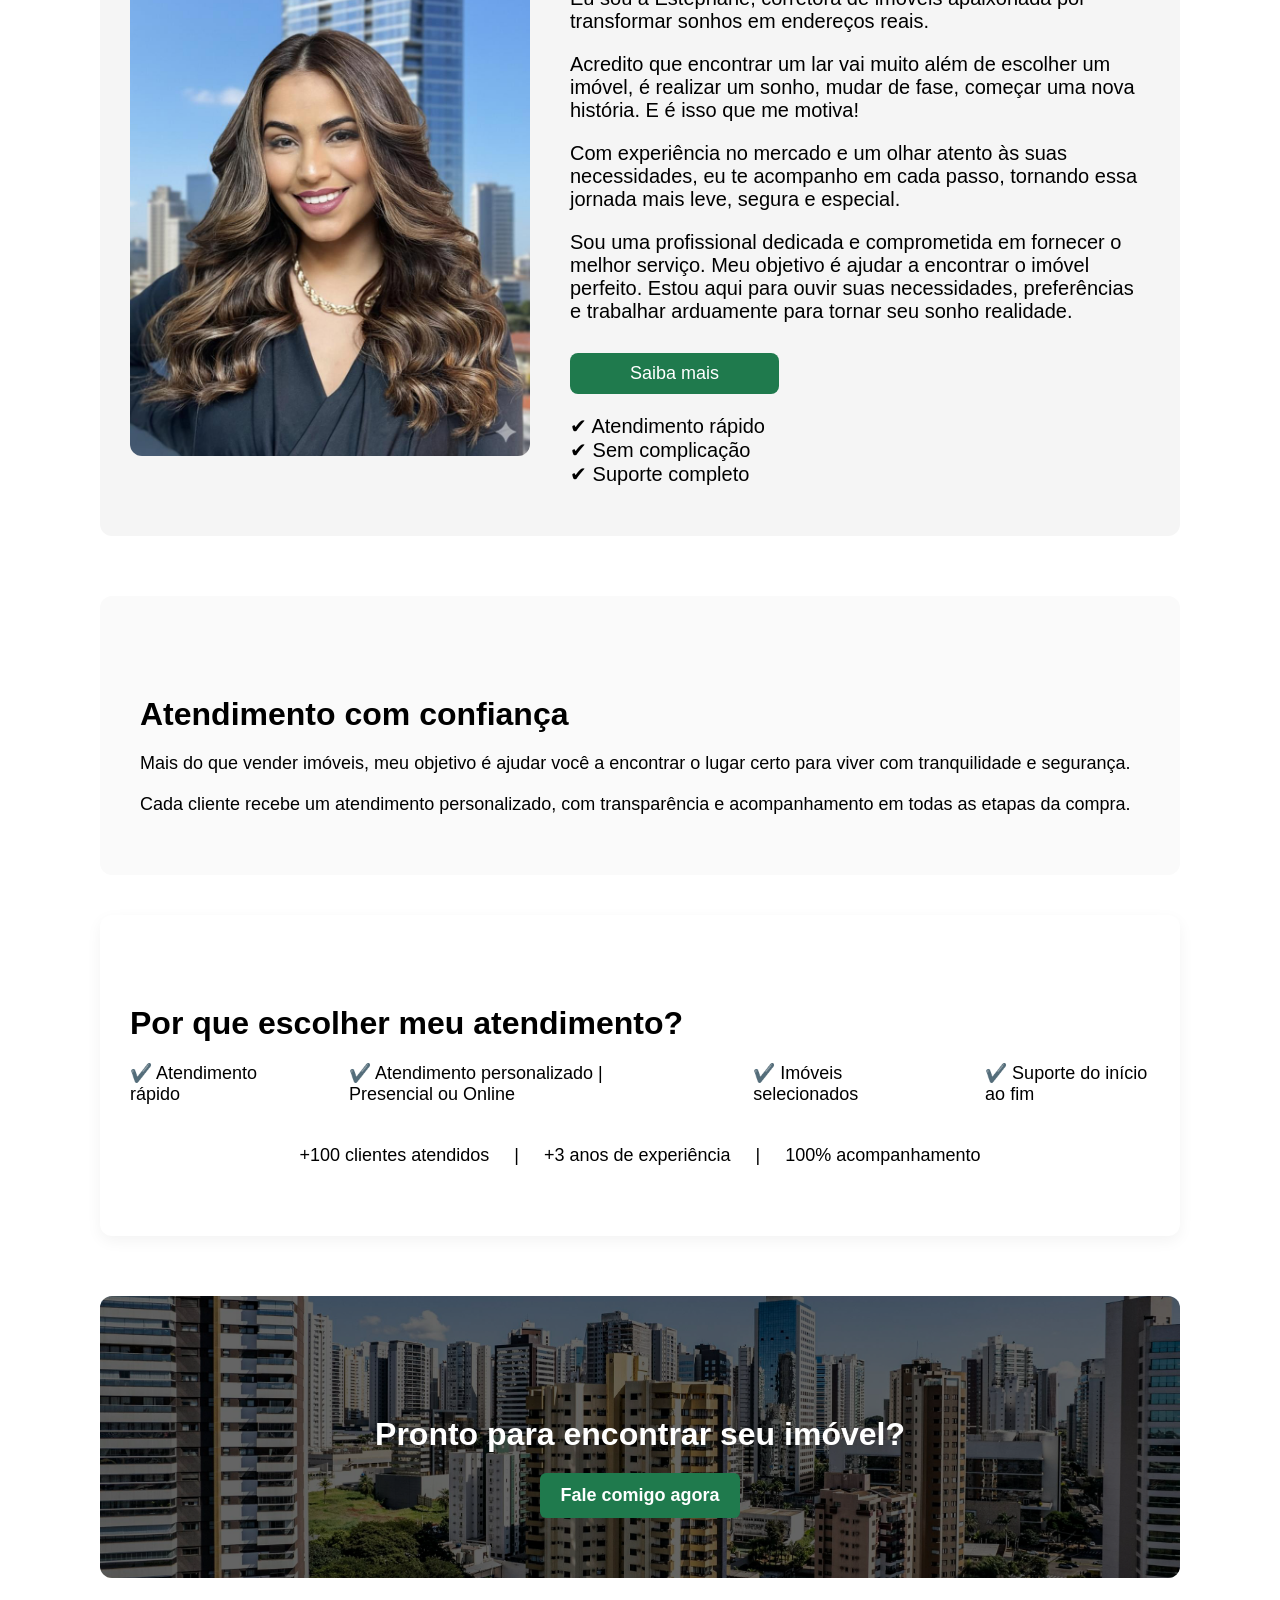
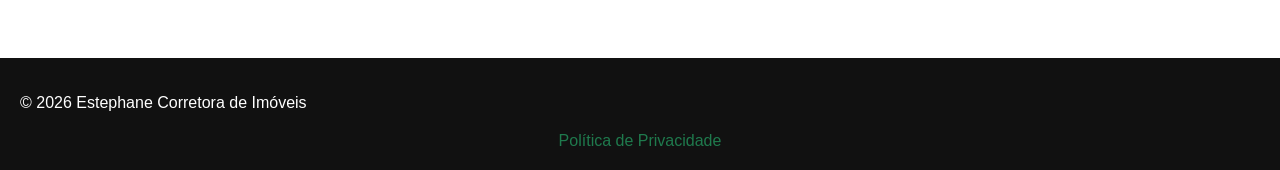
==== commit 683946e6: "Add files via upload" ====
--- a/index.html
+++ b/index.html
@@ -118,8 +118,8 @@
    
    
    <article>
-    <section class="sobre" id="sobre">
-     <h2>SOBRE MIM</h2>
+    <section class="sobre">
+     <h2 id="sobre">SOBRE MIM</h2>
      
      <span class="sobre-div">
       <img class="sobre-img" src="corretora-nova.jpeg">
@@ -156,6 +156,7 @@
      </span>
     </section>
     
+    
     <section class="confiança">
      <h2>Atendimento com confiança</h2>
      
@@ -169,6 +170,7 @@
 acompanhamento em todas as etapas da compra.
      </p>
     </section>
+    
     
     <section class="diferenciais">
      <h2>Por que escolher meu atendimento?</h2>
--- a/estilo.css
+++ b/estilo.css
@@ -171,7 +171,6 @@
 
 .card img {
   width: 160px;
-  aspect-ratio: 16/10;
   object-fit: cover;
   border-radius: 10px;
   transition: 0.3s;
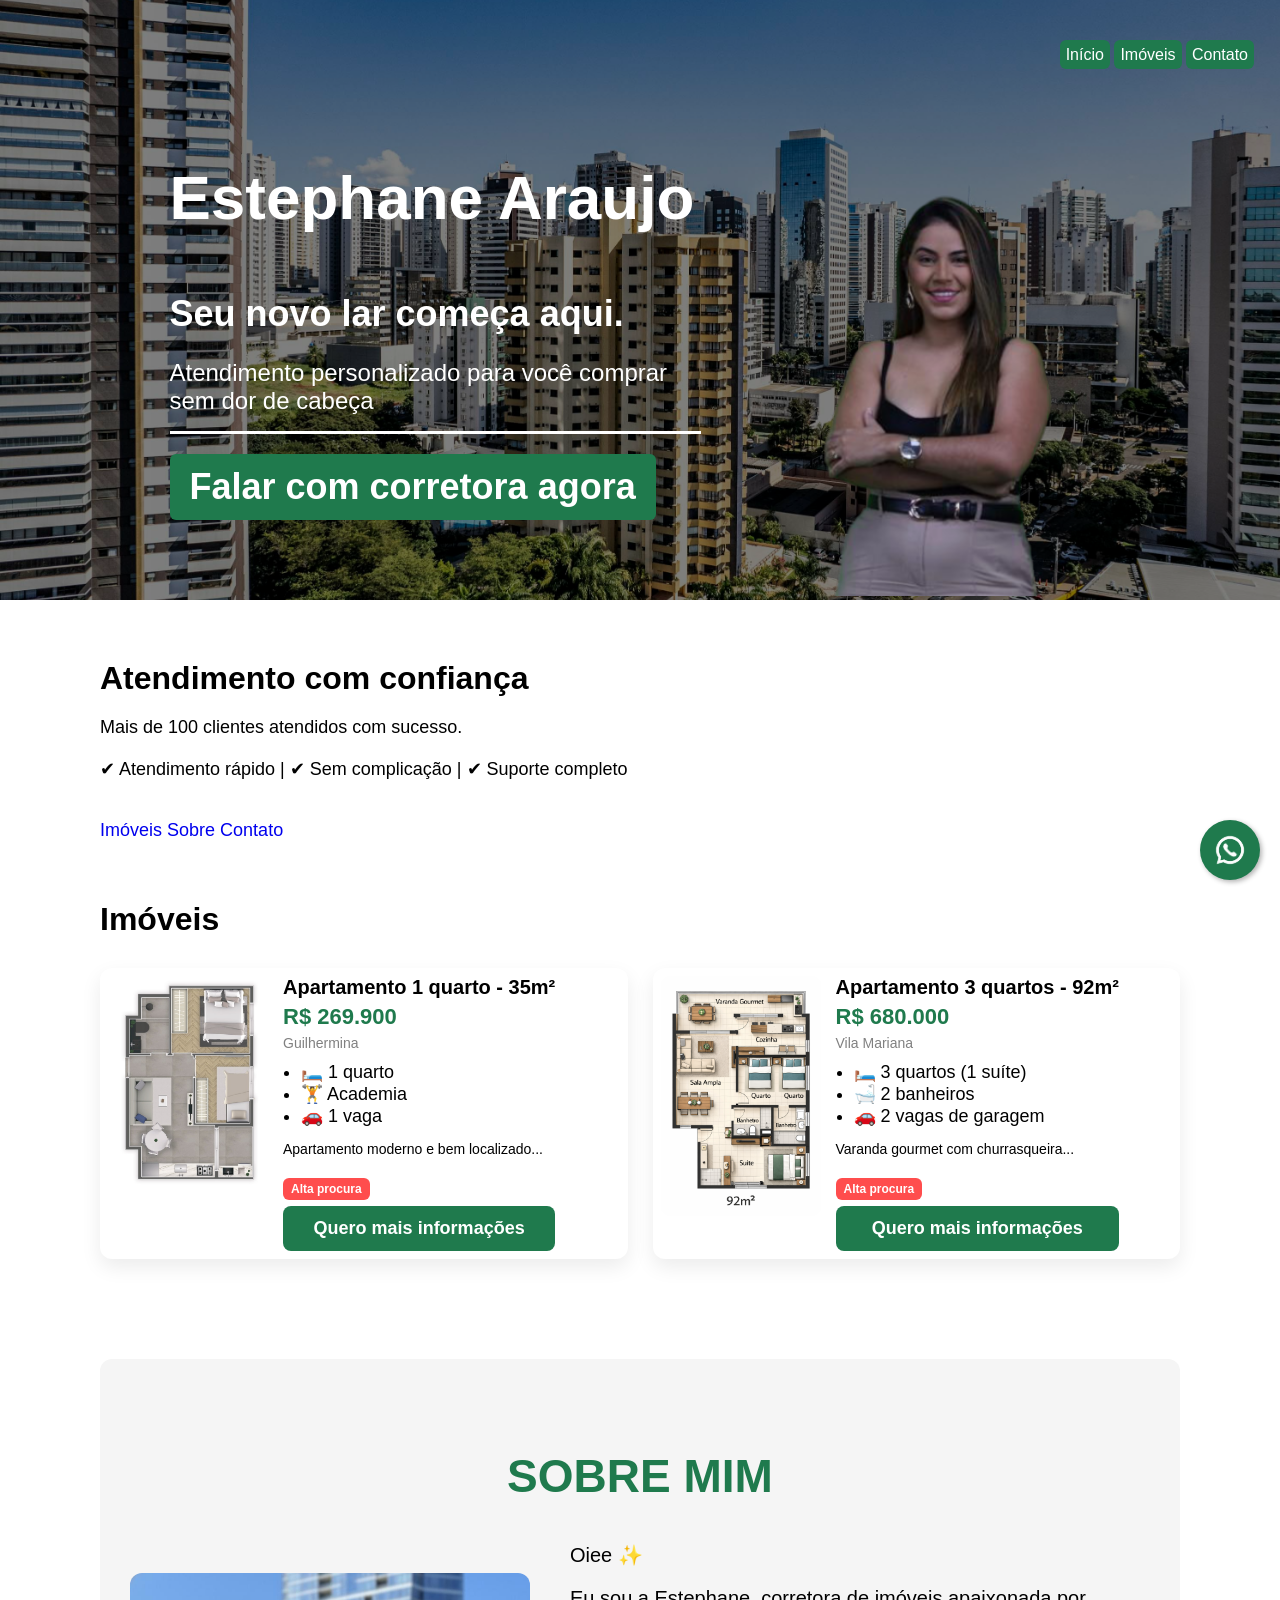
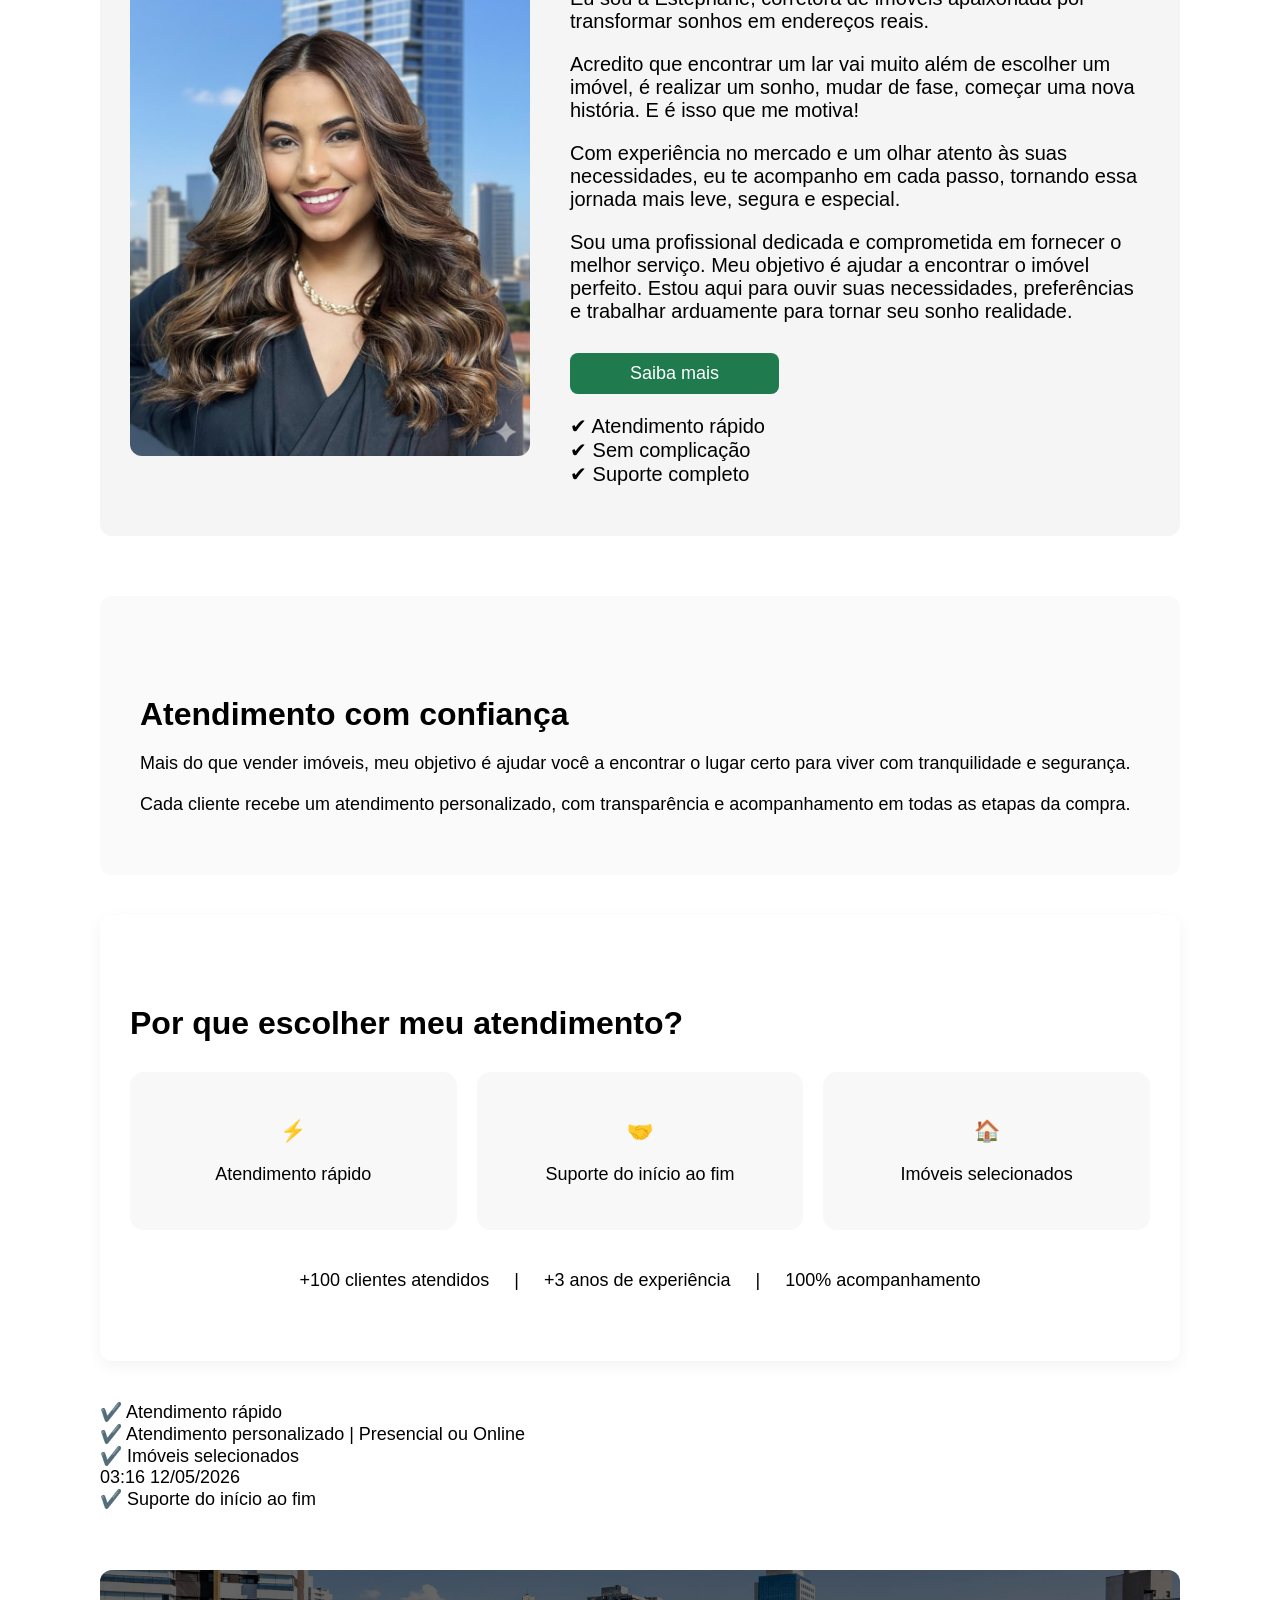
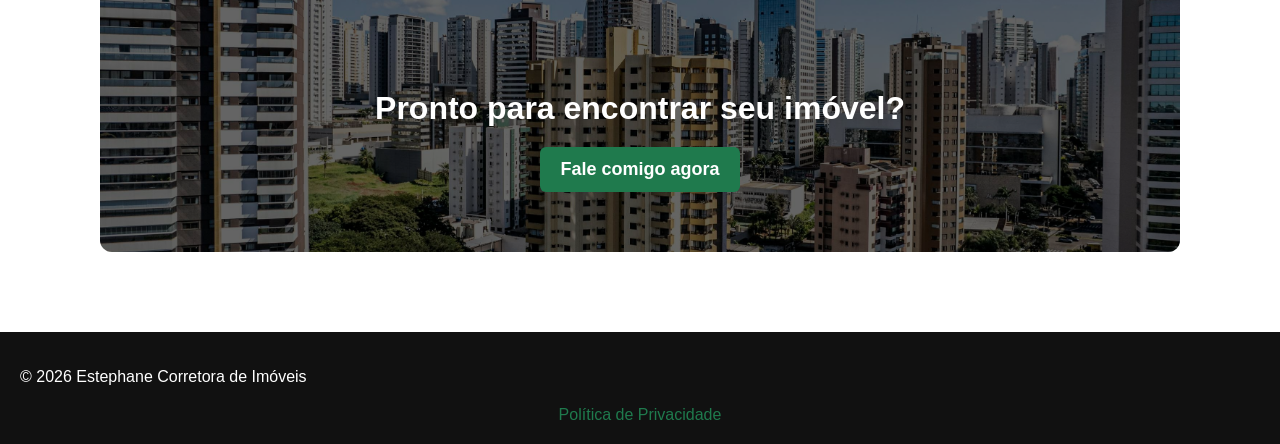
==== commit 23d1eed0: "Add files via upload" ====
--- a/index.html
+++ b/index.html
@@ -176,22 +176,37 @@
      <h2>Por que escolher meu atendimento?</h2>
      
      <section class="dife">
-       <div>✔️ Atendimento rápido</div>
-       <div>✔️ Atendimento personalizado | Presencial ou Online</div>
-       <div>✔️ Imóveis selecionados</div>
-       <div>✔️ Suporte do início ao fim</div>
+      <div class="item-dife">
+       <h3>⚡</h3>
+       <p>Atendimento rápido</p>
+      </div>
+      
+      <div class="item-dife">
+       <h3>🤝</h3>
+       <p>Suporte do início ao fim</p>
+      </div>
+      
+      <div class="item-dife">
+       <h3>🏠</h3>
+       <p>Imóveis selecionados</p>
+      </div>
      </section>
      
      <section class="numeros">
-       <div class="nume">+100 clientes atendidos</div>
-       <span class="divisor">|</span>
-       <div class="nume">+3 anos de experiência</div>
-       <span class="divisor">|</span>
-       <div class="nume">100% acompanhamento</div>
+      <div class="nume">+100 clientes atendidos</div>
+      <span class="divisor">|</span>
+      <div class="nume">+3 anos de experiência</div>
+      <span class="divisor">|</span>
+      <div class="nume">100% acompanhamento</div>
      </section>
     </section>    
    </article>
    
+   
+       <div>✔️ Atendimento rápido</div>
+       <div>✔️ Atendimento personalizado | Presencial ou Online</div>
+       <div>✔️ Imóveis selecionados</div>03:16 12/05/2026
+       <div>✔️ Suporte do início ao fim</div>
    
    <section class="cta-final" id="contato">
     <h2>Pronto para encontrar seu imóvel?</h2>
--- a/estilo.css
+++ b/estilo.css
@@ -323,9 +323,27 @@
 }
 
 .dife {
-  display: flex;
-  gap: 80px;
-  align-items: center;
+  display: grid;
+  grid-template-columns: repeat(auto-fit, minmax(220px, 1fr));
+  gap: 20px;
+  margin-top: 30px;
+}
+
+.item-dife {
+  background: #f8f8f8;
+  padding: 25px;
+  border-radius: 14px;
+  text-align: center;
+  transition: 0.3s;
+}
+
+.item-dife:hover {
+  transform: translateY(-5px);
+  box-shadow: 0 10px 20px rgba(0,0,0,0.08);
+}
+
+.item-dife p {
+  text-align: center;
 }
 
 .numeros {
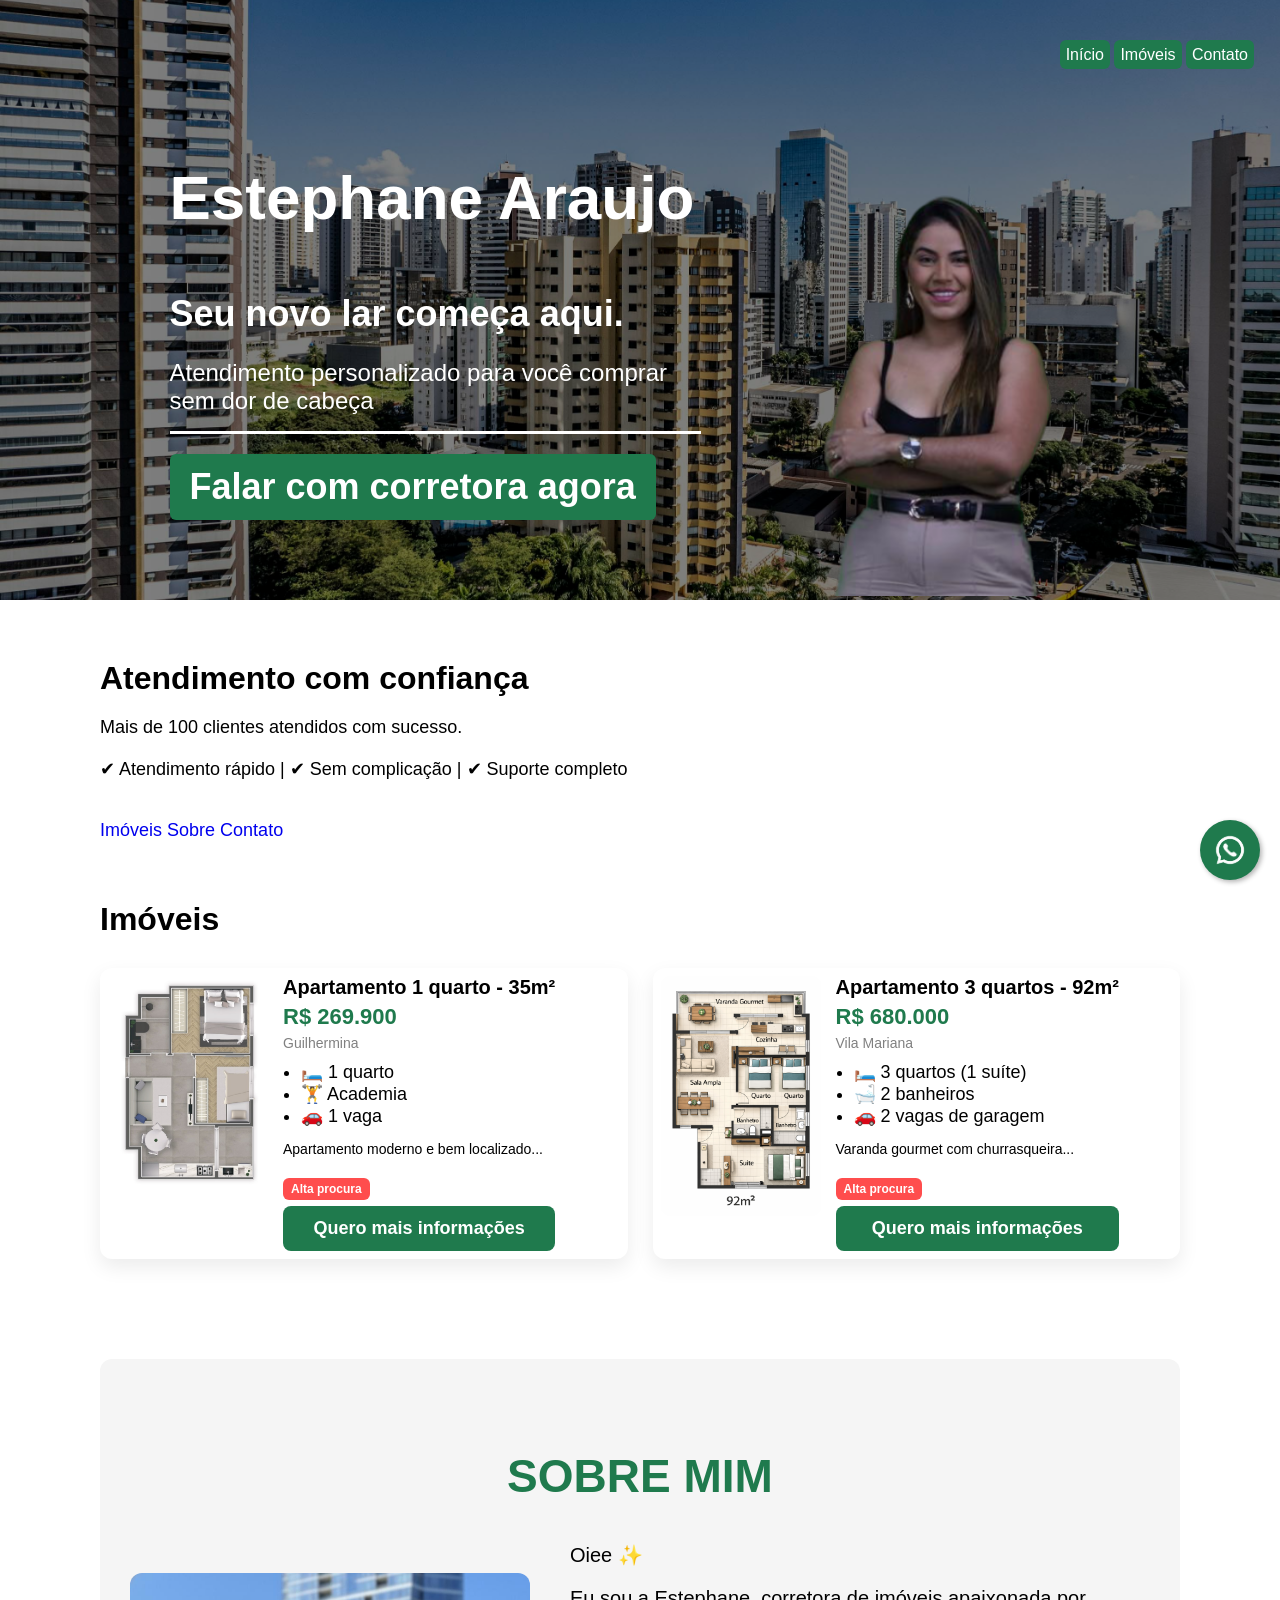
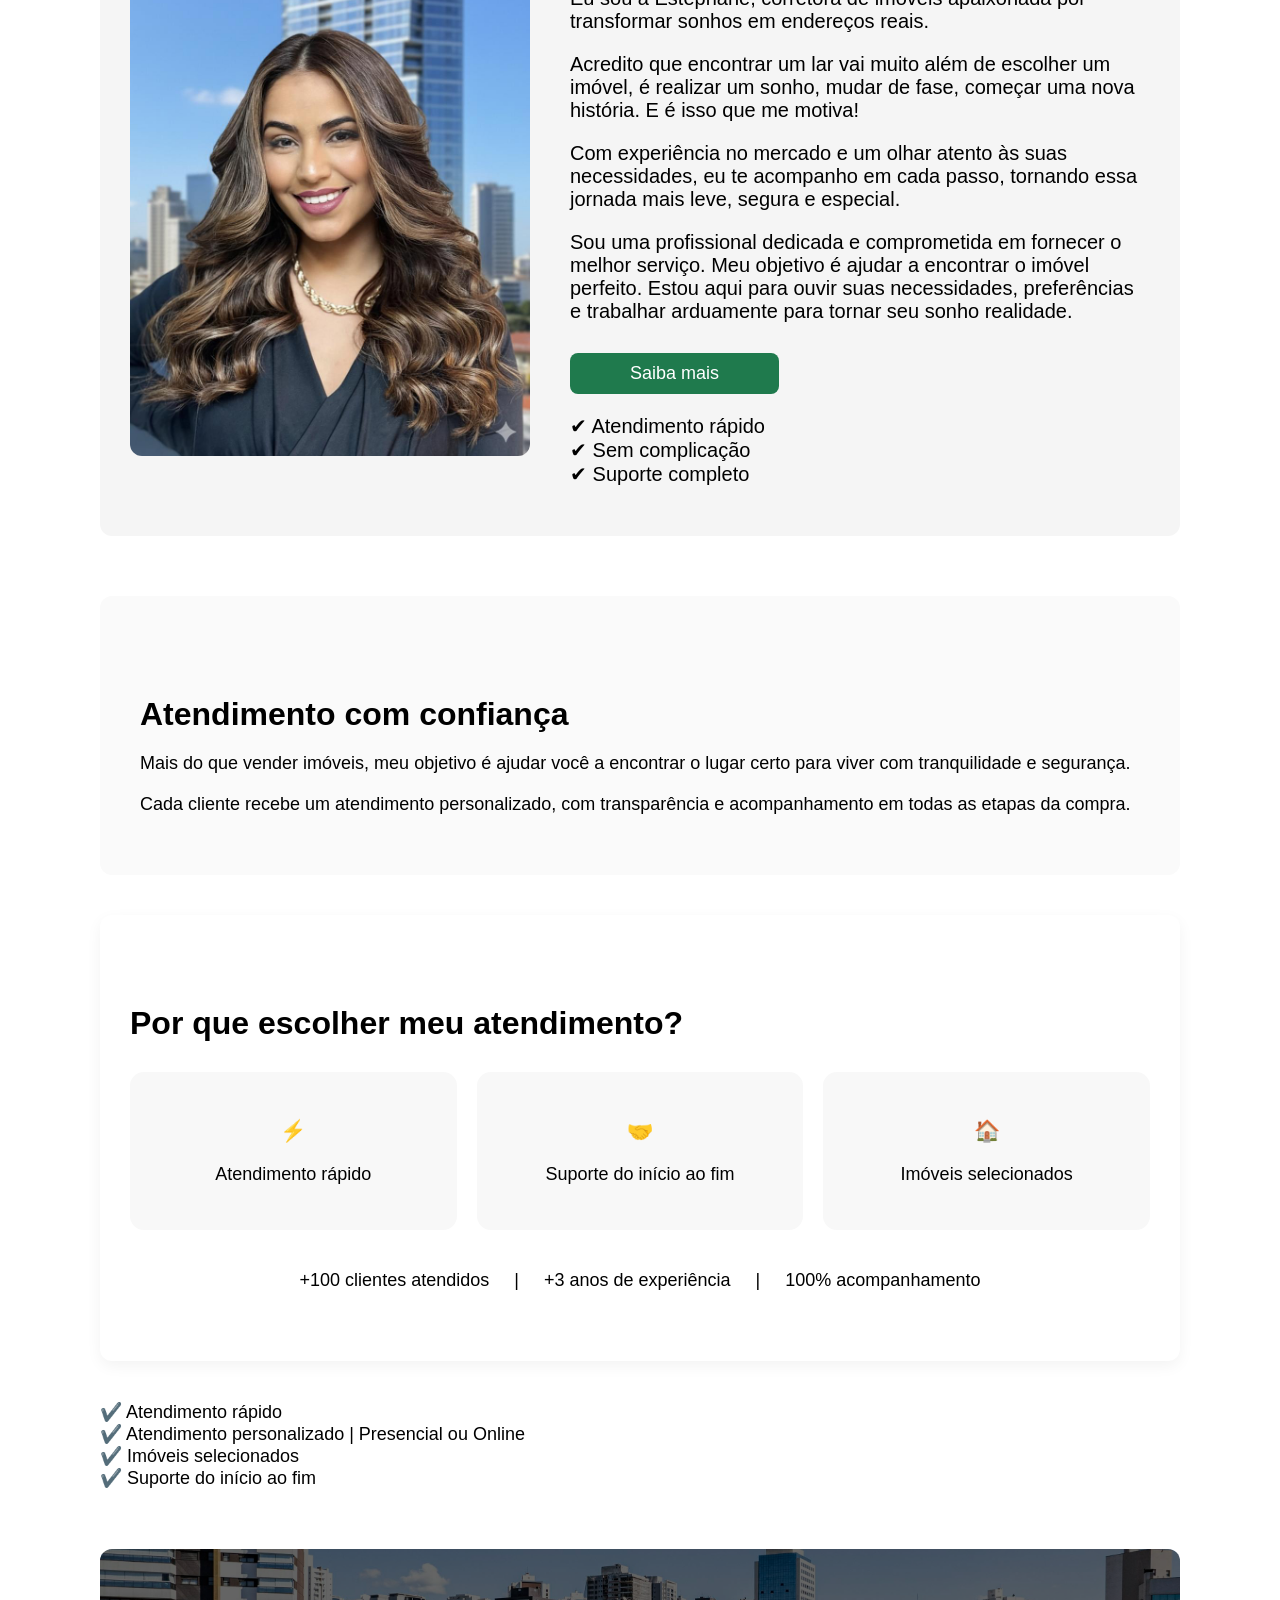
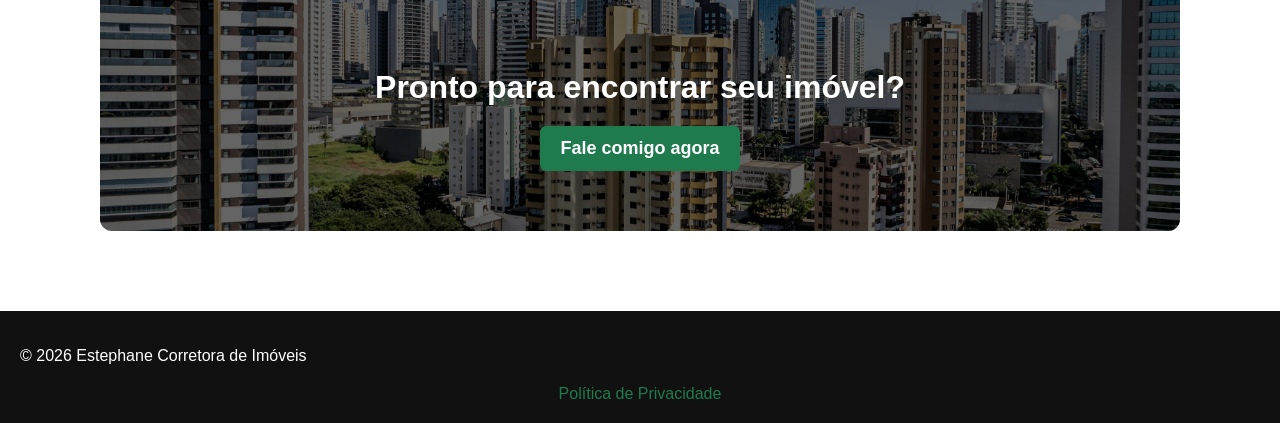
==== commit fa789386: "Add files via upload" ====
--- a/index.html
+++ b/index.html
@@ -205,7 +205,7 @@
    
        <div>✔️ Atendimento rápido</div>
        <div>✔️ Atendimento personalizado | Presencial ou Online</div>
-       <div>✔️ Imóveis selecionados</div>03:16 12/05/2026
+       <div>✔️ Imóveis selecionados</div>
        <div>✔️ Suporte do início ao fim</div>
    
    <section class="cta-final" id="contato">
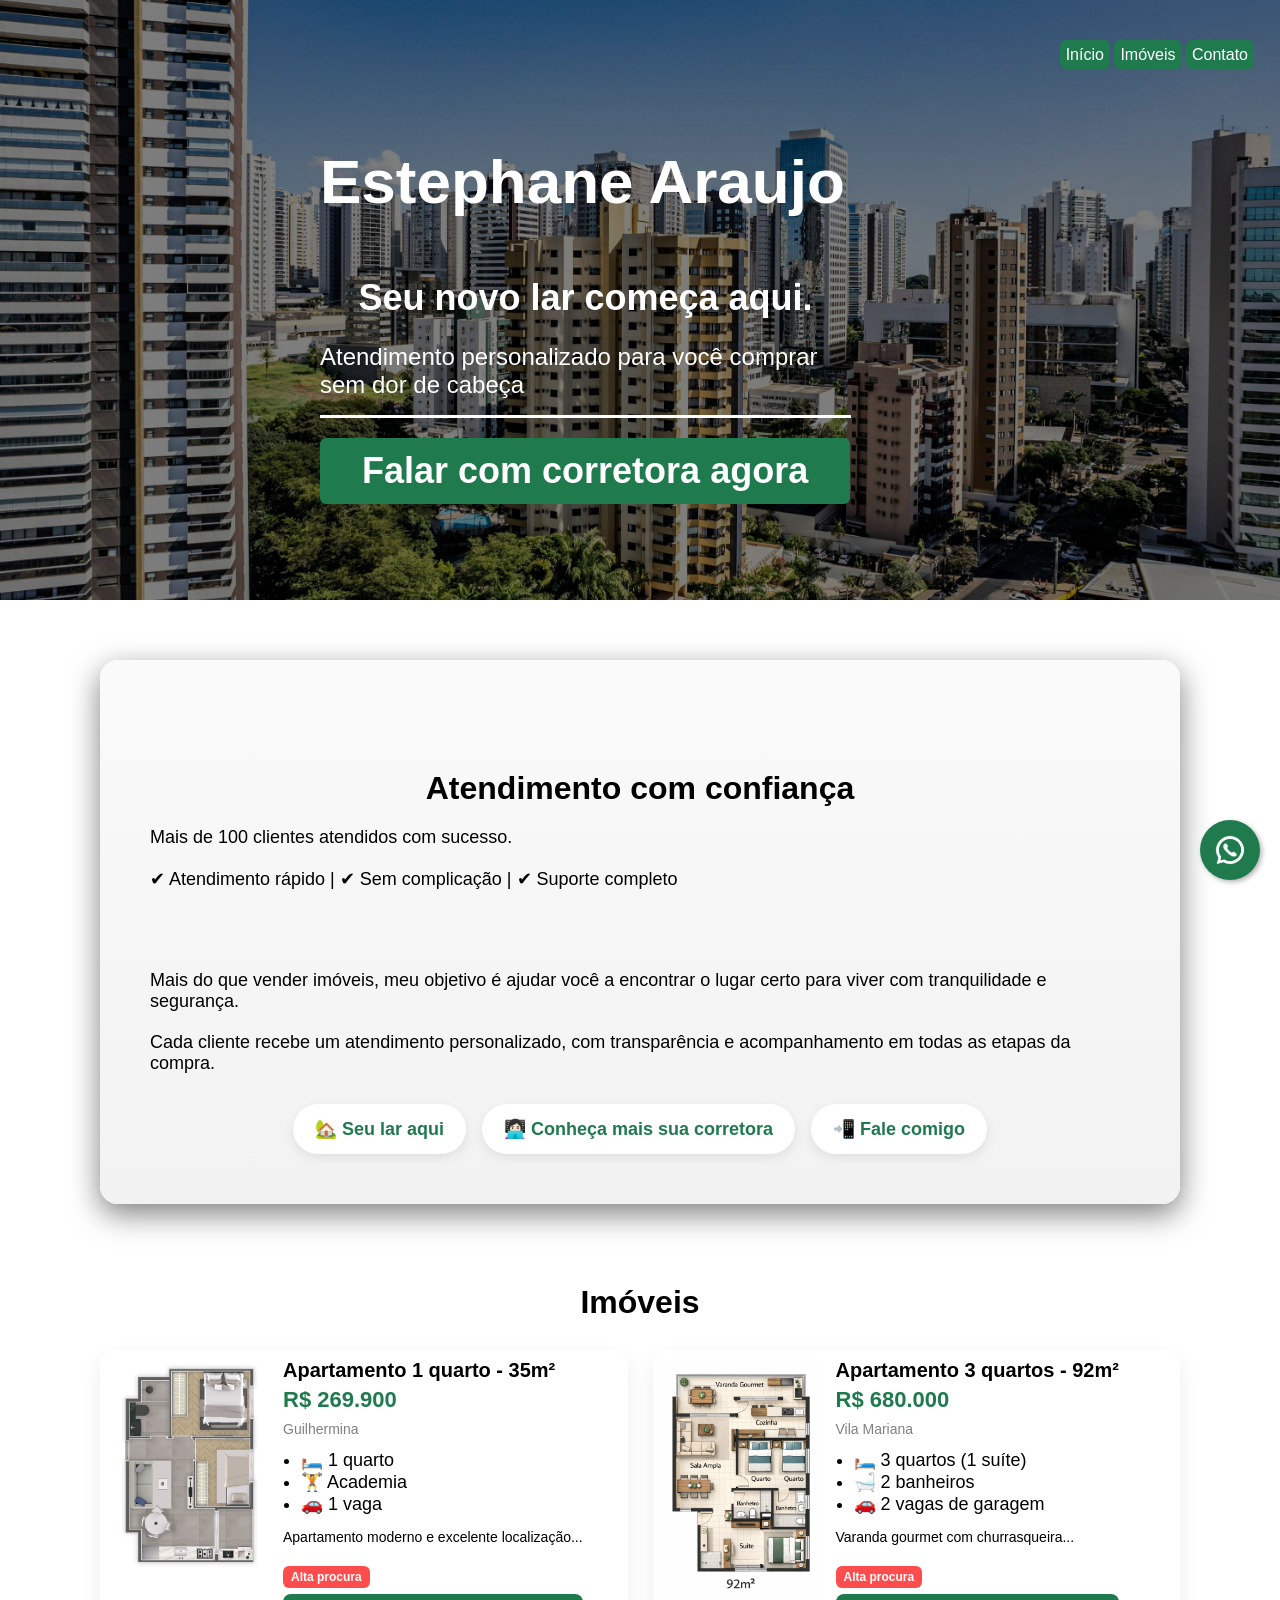
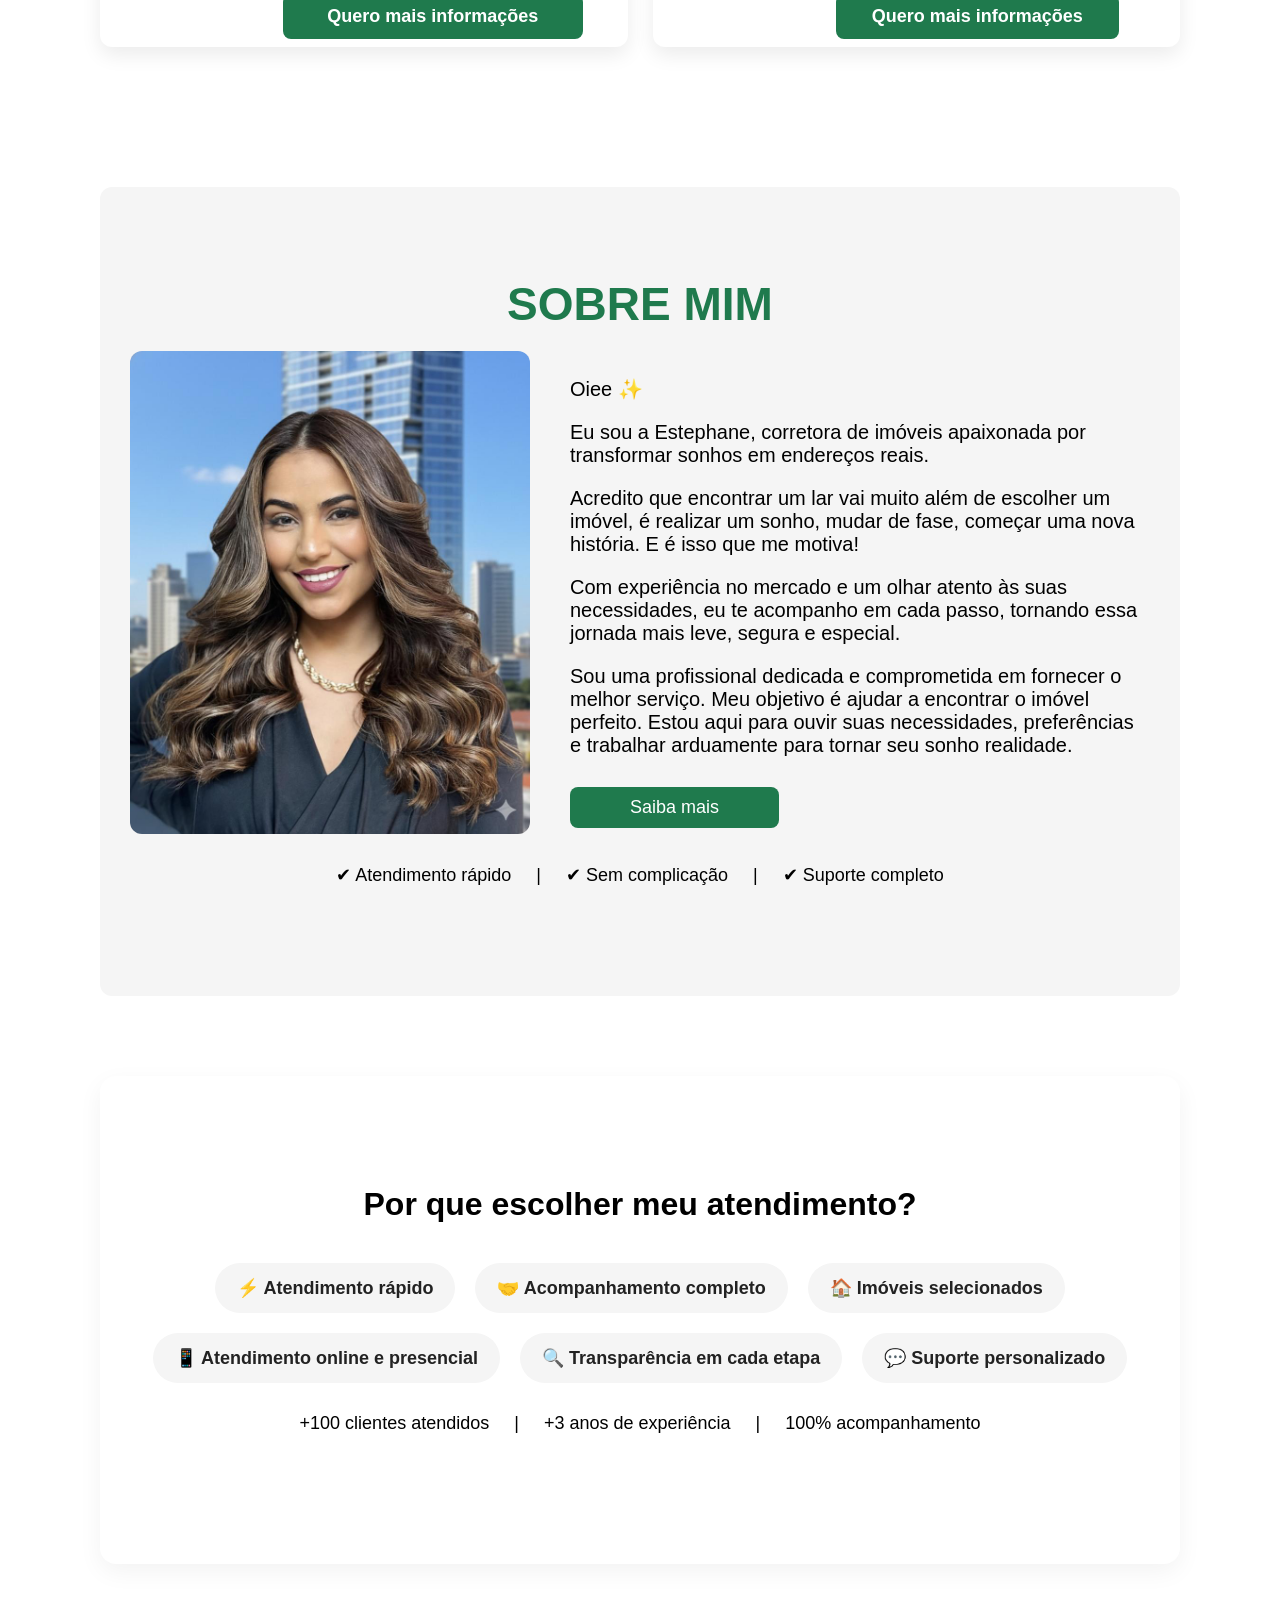
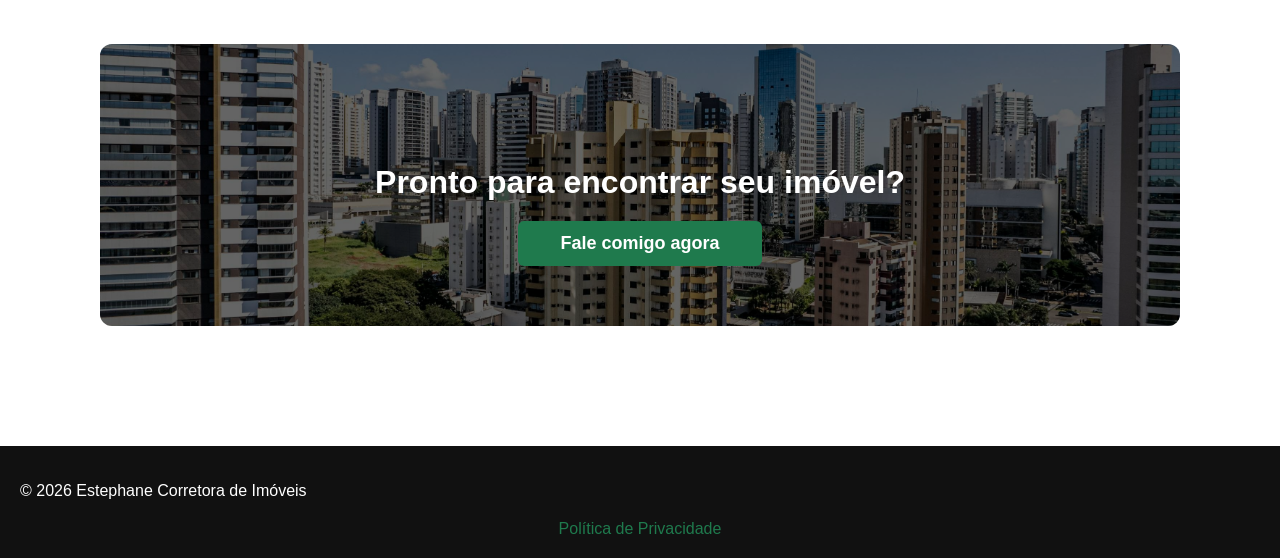
==== commit 0ad5ee36: "Add files via upload" ====
--- a/index.html
+++ b/index.html
@@ -30,25 +30,35 @@
      </a>
     </div>
     
-    <div class="hero-imagem">
-     <img src="foto-estephane.png" alt="Foto da corretora">
-    </div>
    </div>
   </header>
   
   
   <main>
-  <section class="prova-social">
+  <section class="confiança">
+   <section class="prova-social">
     <h2>Atendimento com confiança</h2>
     <p>Mais de 100 clientes atendidos com sucesso.</p>
     <p>✔ Atendimento rápido | ✔ Sem complicação | ✔ Suporte completo</p>
+   </section>
+   
+   <p>
+Mais do que vender imóveis, meu objetivo é ajudar você a encontrar o lugar certo
+para viver com tranquilidade e segurança.
+   </p>
+   
+   <p>
+Cada cliente recebe um atendimento personalizado, com transparência e
+acompanhamento em todas as etapas da compra.
+   </p>
+   
+   <div class="atalhos">
+    <a href="#imoveis">🏡 Seu lar aqui</a>
+    <a href="#sobre">👩🏻‍💻 Conheça mais sua corretora</a>
+    <a href="#contato">📲 Fale comigo</a>
+   </div>
   </section>
-  
-  
-  <a href="#imoveis">Imóveis</a>
-  <a href="#sobre">Sobre</a>
-  <a href="#contato">Contato</a>
-  
+    
   
   <h2 id="imoveis">Imóveis</h2> 
    <article class="blocos">
@@ -73,7 +83,7 @@
         </ul>
         
         <p class="desc">
-Apartamento moderno e bem localizado...
+Apartamento moderno e excelente localização...
         </p>
         <span class="badge">Alta procura</span>
        </a>
@@ -146,52 +156,35 @@
        </p>
        
        <a href="sobre.html">Saiba mais</a>
-      
-       <p class="prova">
-✔ Atendimento rápido<br>
-✔ Sem complicação<br>
-✔ Suporte completo
-       </p>
+       
       </span>
      </span>
-    </section>
-    
-    
-    <section class="confiança">
-     <h2>Atendimento com confiança</h2>
      
-     <p>
-Mais do que vender imóveis, meu objetivo é ajudar você a encontrar o lugar certo
-para viver com tranquilidade e segurança.
-     </p>
-     
-     <p>
-Cada cliente recebe um atendimento personalizado, com transparência e
-acompanhamento em todas as etapas da compra.
-     </p>
+     <section class="numeros">
+      <div class="nume">✔ Atendimento rápido</div>
+      <span class="divisor">|</span>
+      <div class="nume">✔ Sem complicação</div>
+      <span class="divisor">|</span>
+      <div class="nume">✔ Suporte completo</div>
+     </section>
     </section>
     
     
     <section class="diferenciais">
      <h2>Por que escolher meu atendimento?</h2>
-     
-     <section class="dife">
-      <div class="item-dife">
-       <h3>⚡</h3>
-       <p>Atendimento rápido</p>
-      </div>
-      
-      <div class="item-dife">
-       <h3>🤝</h3>
-       <p>Suporte do início ao fim</p>
-      </div>
-      
-      <div class="item-dife">
-       <h3>🏠</h3>
-       <p>Imóveis selecionados</p>
-      </div>
-     </section>
-     
+      
+      <div class="linha-dife">
+       <span class="blk">⚡ Atendimento rápido</span>
+       <span class="blk">🤝 Acompanhamento completo</span>
+       <span class="blk">🏠 Imóveis selecionados</span>
+      </div>
+      
+      <div class="linha-dife">
+       <span class="blk">📱 Atendimento online e presencial</span>
+       <span class="blk">🔍 Transparência em cada etapa</span>
+       <span class="blk">💬 Suporte personalizado</span>
+      </div>
+      
      <section class="numeros">
       <div class="nume">+100 clientes atendidos</div>
       <span class="divisor">|</span>
@@ -203,11 +196,6 @@
    </article>
    
    
-       <div>✔️ Atendimento rápido</div>
-       <div>✔️ Atendimento personalizado | Presencial ou Online</div>
-       <div>✔️ Imóveis selecionados</div>
-       <div>✔️ Suporte do início ao fim</div>
-   
    <section class="cta-final" id="contato">
     <h2>Pronto para encontrar seu imóvel?</h2>
     
--- a/estilo.css
+++ b/estilo.css
@@ -46,7 +46,7 @@
 .hero-conteudo {
   display: flex;
   align-items: center;
-  justify-content: center;
+  justify-content: left;
   gap: 70px;
   margin-top: 40px;
   flex-wrap: wrap;
@@ -61,6 +61,7 @@
 .hero-texto {
   font-size: 36px;
   max-width: 531px;
+  transform: translateX(300px);
 }
 
 .hero-texto h1 {
@@ -85,7 +86,7 @@
   display: inline-block;
   background-color: #1f7a4d;
   color: white !important;
-  padding: 12px 20px;
+  padding: 12px 42px;
   border-radius: 6px;
   text-decoration: none;
   font-weight: bold;
@@ -136,6 +137,10 @@
   max-width: 1080px;
   margin: auto;
   font-size: 18px;
+}
+
+h2 {
+  text-align: center;
 }
 
 .image {
@@ -303,9 +308,34 @@
 
 .confiança {
   margin-top: 60px;
-  padding: 40px;
-  background: #fafafa;
-  border-radius: 12px;
+  padding: 50px;
+  background: linear-gradient(to bottom, #fafafa, #f2f2f2);
+  border-radius: 18px;
+  box-shadow: 0 10px 30px rgba(0,0,0,0.5);
+}
+
+.atalhos {
+  display: flex;
+  justify-content: center;
+  gap: 16px;
+  flex-wrap: wrap;
+  margin-top: 30px;
+}
+
+.atalhos a {
+  background: white;
+  color: #1f7a4d;
+  padding: 14px 22px;
+  border-radius: 999px;
+  font-weight: bold;
+  box-shadow: 0 4px 12px rgba(0,0,0,0.08);
+  transition: 0.3;
+}
+
+.atalhos a:hover {
+  transform: translateY(-3px);
+  background: #1f7a4d;
+  color: white;
 }
 
 .prova {
@@ -316,17 +346,45 @@
 
 .diferenciais {
   margin-top: 30px;
-  padding: 30px;
+  padding: 50px 30px;
   background: white;
-  border-radius: 12px;
-  box-shadow: 0 5px 15px rgba(0,0,0,0.05);
+  border-radius: 16px;
+  box-shadow: 0 8px 25px rgba(0,0,0,0.05);
 }
 
 .dife {
-  display: grid;
+  grid-template-columns: 1fr;
   grid-template-columns: repeat(auto-fit, minmax(220px, 1fr));
   gap: 20px;
   margin-top: 30px;
+}
+
+.diferenciais h2 {
+  text-align: center;
+  margin-bottom: 40px;
+}
+
+.linha-dife {
+  display: flex;
+  justify-content: center;
+  gap: 20px;
+  flex-wrap: wrap;
+  margin-bottom: 20px;
+}
+
+.linha-dife span {
+  background: #f5f5f5;
+  padding: 14px 22px;
+  border-radius: 999px;
+  font-weight: 600;
+  color: #222;
+  transition: 0.3s;
+}
+
+.linha-dife span:hover {
+  background: #1f7a4d;
+  color: white;
+  transform: translateY(-3px);
 }
 
 .item-dife {
@@ -347,6 +405,7 @@
 }
 
 .numeros {
+  margin-top: 30px;
   text-align: center;
 }
 
@@ -389,7 +448,7 @@
   color: white;
 }
 
-span {
+.blk {
   display: block;
   text-align: left;
 }
@@ -399,7 +458,7 @@
 }
 
 section {
-  margin-bottom: 40px;
+  margin-bottom: 80px;
 }
 
 h2 {
@@ -650,4 +709,3 @@
     height: 58px;
   }
 }
-
